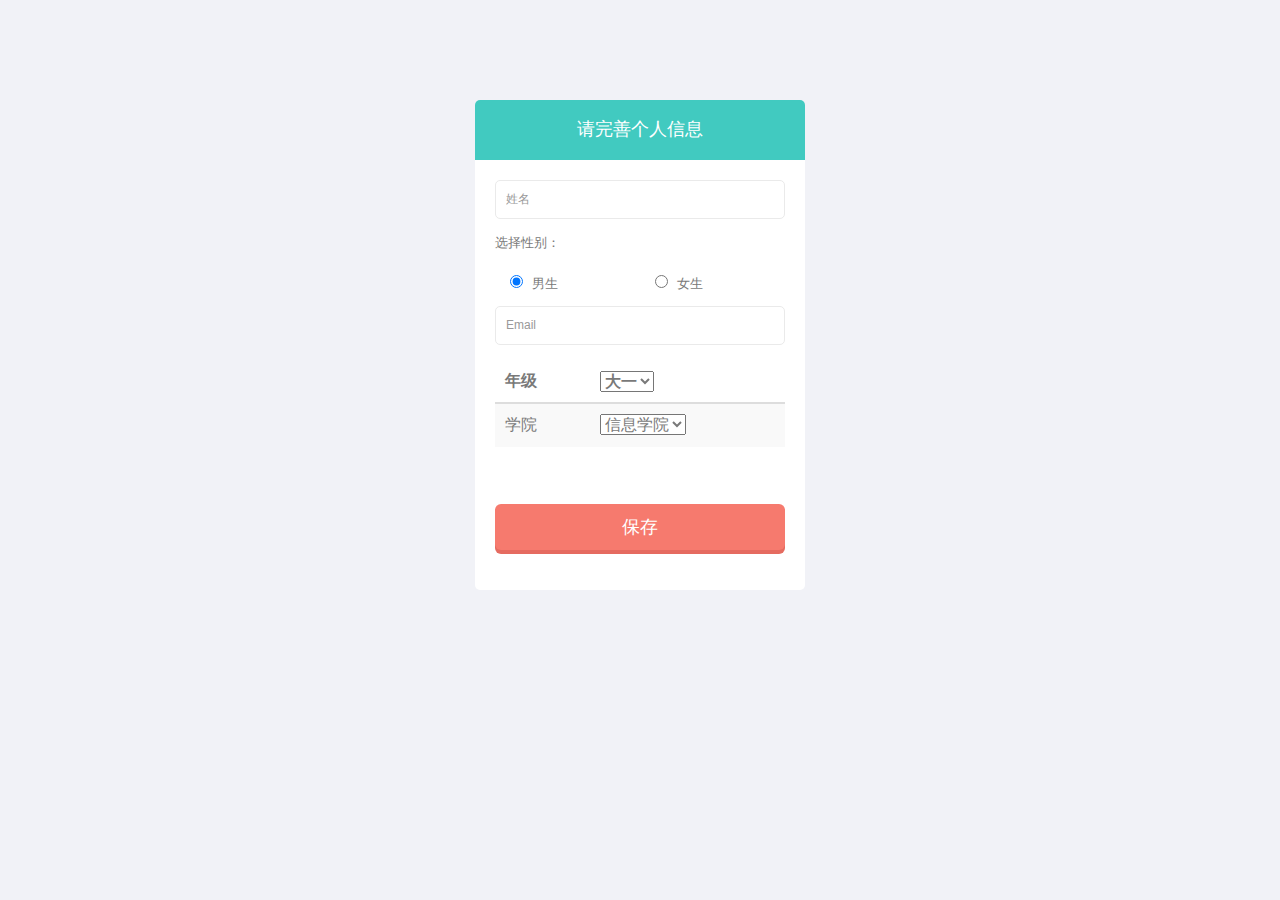
==== shetuan/WebContent/finishself.html @ e2a0cf76 "new" ====
<html>
<!DOCTYPE html>
	<head>

		<meta charset="UTF-8">
		<meta name="viewport" content="width=device-width, initial-scale=1.0">
		<meta name="description" content="">
		<meta name="author" content="Mosaddek">
		<meta name="keyword" content="FlatLab, Dashboard, Bootstrap, Admin, Template, Theme, Responsive, Fluid, Retina">
		<link rel="shortcut icon" href="img/favicon.png">
		<title>请完善个人信息</title>
		<link href="css/bootstrap.min.css" rel="stylesheet">
		<link href="css/bootstrap-reset.css" rel="stylesheet">
		<!--external css-->
		<link href="assets/font-awesome/css/font-awesome.css" rel="stylesheet" />
		<!-- Custom styles for this template -->
		<link href="css/style.css" rel="stylesheet">
		<link href="css/style-responsive.css" rel="stylesheet" />
	</head>

		<body class="login-body">
		<div class="container">
			<form class="form-signin" action="finishself.jsp" onsubmit="return checkSubmit2(this);" name="self_form">
				<h2 class="form-signin-heading">请完善个人信息</h2>
				<div class="login-wrap">
					<input type="text" class="form-control" name="user_name" placeholder="姓名" autofocus>
					<th><tr>   选择性别：<div class="radios"></tr></th>
               	<label class="label_radio col-lg-6 col-sm-6" for="radio-01">
                    <input name="sample-radio" id="radio-01" value="1" type="radio" checked /> 男生
                </label>
				<label class="label_radio col-lg-6 col-sm-6" for="radio-02">
                    <input name="sample-radio" id="radio-02" value="1" type="radio" /> 女生
                </label>
				</div>
            		<input type="text" class="form-control" id="user_email" name="user_email" onblur="checkEmail();" placeholder="Email" autofocus>
            			<table class="table table-striped">
							<thead>
								<tr>
								<th>年级</th>
								<th><select name="nj">
					           		<option value="1">大一</option>
					            	<option value="2">大二</option>
					            	<option value="3">大三</option>
					            	<option value="4">大四</option>
					            	</select>
								</th>
								</tr>
							</thead>
								<tbody>
									<tr>
										<td>学院</td>
										<td><select name="xy">
							           		<option value="xy_xx">信息学院</option>
							            	<option value="xy_f">法学院 </option>
							            	<option value="xy_jj">经济学院</option>
							            	<option value="xy_wl">物流学院</option>
							            	<option value="xy_s">商学院</option>
							            	<option value="xy_wy">外语学院</option>
							            	</select>
										</td>
									</tr>
							</tbody>
						</table>
					<br></br>
				<!--button class="btn btn-lg btn-login btn-block" type="submit">保存-->
				<button class="btn btn-lg btn-login btn-block" type="submit" class ="form-control">保存</button>
			</form>	
			</div>
		<script src="myjs/Verification.js"></script>
	</body>

</html>
---- shetuan/WebContent/css/style.css ----
/*
Template Name: Flat Lab Dashboard build with Bootstrap v3.3.2
Template Version: 3.0
Author: Mosaddek Hossain
Website: http://thevectorlab.net/
*/

/* Import fonts */
body {
    color: #797979;
    background: #f1f2f7;
    font-family: 'Open Sans', sans-serif;
    padding: 0px !important;
    margin: 0px !important;
    font-size:13px;
    text-rendering:optimizeLegibility;
    -webkit-font-smoothing: antialiased;
    -moz-font-smoothing: antialiased;
}

ul li {
    list-style: none;
}

a, a:hover, a:focus {
    text-decoration: none;
    outline: none;
}
::selection {

    background: #FF6C60;
    color: #fff;
}
::-moz-selection {
    background: #FF6C60;
    color: #fff;
}

#container {
    width: 100%;
    height: 100%;
}

/*login page*/

.login-body {
    background-color: #f1f2f7;
}

.form-signin {
    max-width: 330px;
    margin: 100px auto 0;
    background: #fff;
    border-radius: 5px;
    -webkit-border-radius: 5px;
}

.form-signin h2.form-signin-heading {
    margin: 0;
    padding:20px 15px;
    text-align: center;
    background: #41cac0;
    border-radius: 5px 5px 0 0;
    -webkit-border-radius: 5px 5px 0 0;
    color: #fff;
    font-size: 18px;
    text-transform: uppercase;
    font-weight: 300;
    font-family: 'Open Sans', sans-serif;
}

.form-signin .checkbox {
    margin-bottom: 14px;
}
.form-signin .checkbox {
    font-weight: normal;
    color: #b6b6b6;
    font-weight: 300;
    font-family: 'Open Sans', sans-serif;
}
.form-signin .form-control {
    position: relative;
    font-size: 16px;
    height: auto;
    padding: 10px;
    -webkit-box-sizing: border-box;
    -moz-box-sizing: border-box;
    box-sizing: border-box;
}
.form-signin .form-control:focus {
    z-index: 2;
}
.form-signin input[type="text"], .form-signin input[type="password"] {
    margin-bottom: 15px;
    border-radius: 5px;
    -webkit-border-radius: 5px;
    border: 1px solid #eaeaea;
    box-shadow: none;
    font-size: 12px;
}

.form-signin .btn-login {
    background: #f67a6e;
    color: #fff;
    text-transform: uppercase;
    font-weight: 300;
    font-family: 'Open Sans', sans-serif;
    box-shadow: 0 4px #e56b60;
    margin-bottom: 20px;
}

.form-signin p {
    text-align: center;
    color: #b6b6b6;
    font-size: 16px;
    font-weight: 300;
}

.form-signin a {
    color: #41cac0;
}

.form-signin a:hover {
    color: #b6b6b6;
}

.login-wrap {
    padding: 20px;
}

.login-social-link  {
    display: inline-block;
    margin-top: 20px;
    margin-bottom: 15px;
}

.login-social-link a {
    color: #fff;
    padding: 15px 28px;
    border-radius: 4px;
}

.login-social-link a:hover {
    color: #fff;
}

.login-social-link a i {
    font-size: 20px;
    padding-right: 10px;
}

.login-social-link a.facebook {
    background: #5193ea;
    margin-right: 22px;
    box-shadow: 0 4px #2775e2;
    float:left;
}

.login-social-link a.twitter {
    background: #44ccfe;
    box-shadow: 0 4px #2bb4e8;
    float:left;
}


/*sidebar navigation*/

#sidebar {
    width: 210px;
    height: 100%;
    position: fixed;
    background: #2a3542;
    overflow-y: scroll;
}

#sidebar ul li {
    position: relative;
}

#sidebar .sub-menu > .sub li  {
    padding-left: 32px;
}

#sidebar .sub-menu > .sub li:last-child {
    padding-bottom: 10px;
}

/*LEFT NAVIGATION ICON*/
.dcjq-icon {
    height:17px;
    width:17px;
    display:inline-block;
    background: url(../img/nav-expand.png) no-repeat top;
    border-radius:3px;
    -moz-border-radius:3px;
    -webkit-border-radius:3px;
    position:absolute;
    right:10px;
    top:15px;
}
.active .dcjq-icon {
    background: url(../img/nav-expand.png) no-repeat bottom;
    border-radius:3px;
    -moz-border-radius:3px;
    -webkit-border-radius:3px;
}
/*---*/

.nav-collapse.collapse {
    display: inline;
}

ul.sidebar-menu , ul.sidebar-menu li ul.sub{
    margin: -2px 0 0;
    padding: 0;
}

ul.sidebar-menu {
    margin-top: 75px;
}

#sidebar > ul > li > ul.sub {
    display: none;
}

#sidebar > ul > li.active > ul.sub, #sidebar > ul > li > ul.sub > li > a {
    display: block;
}

ul.sidebar-menu li ul.sub li{
    background: #35404D;
    margin-bottom: 0;
    margin-left: 0;
    margin-right: 0;
}

ul.sidebar-menu li ul.sub li:last-child{
    border-radius: 0 0 4px 4px;
    -webkit-border-radius: 0 0 4px 4px;
}

ul.sidebar-menu li ul.sub li a {
    font-size: 12px;
    padding: 6px 0;
    line-height: 35px;
    height: 35px;
    -webkit-transition: all 0.3s ease;
    -moz-transition: all 0.3s ease;
    -o-transition: all 0.3s ease;
    -ms-transition: all 0.3s ease;
    transition: all 0.3s ease;
    color: #aeb2b7;
}

ul.sidebar-menu li ul.sub li a:hover, ul.sidebar-menu li ul.sub li.active a {
    color: #FF6C60;
    -webkit-transition: all 0.3s ease;
    -moz-transition: all 0.3s ease;
    -o-transition: all 0.3s ease;
    -ms-transition: all 0.3s ease;
    transition: all 0.3s ease;
    display: block;
}

ul.sidebar-menu li{
    /*line-height: 20px !important;*/
    margin-bottom: 5px;
    margin-left:10px;
    margin-right:10px;
}

ul.sidebar-menu li.sub-menu{
    line-height: 15px;
}

ul.sidebar-menu li a span{
    display: inline-block;
}

ul.sidebar-menu li a{
    color: #aeb2b7;
    text-decoration: none;
    display: block;
    padding: 15px 0 15px 10px;
    font-size: 12px;
    outline: none;
    -webkit-transition: all 0.3s ease;
    -moz-transition: all 0.3s ease;
    -o-transition: all 0.3s ease;
    -ms-transition: all 0.3s ease;
    transition: all 0.3s ease;
}

ul.sidebar-menu li a.active, ul.sidebar-menu li a:hover, ul.sidebar-menu li a:focus {
    background: #35404d;
    color: #fff;
    display: block;
    border-radius: 4px;
    -webkit-border-radius: 4px;

    -webkit-transition: all 0.3s ease;
    -moz-transition: all 0.3s ease;
    -o-transition: all 0.3s ease;
    -ms-transition: all 0.3s ease;
    transition: all 0.3s ease;
}


ul.sidebar-menu li a i {
    font-size: 15px;
    padding-right: 6px;
}

ul.sidebar-menu li a:hover i, ul.sidebar-menu li a:focus i {
    color: #FF6C60;
}

ul.sidebar-menu li a.active i {
    color: #FF6C60;
}


.mail-info, .mail-info:hover {
    margin: -3px 6px 0 0;
    font-size: 11px;
}

/*main content*/

#main-content {
    margin-left: 210px;
}

.header, .footer {
    min-height: 60px;
    padding: 0 15px;
}

.header {
    position: fixed;
    left: 0;
    right: 0;
    z-index: 1002;
}

.white-bg {
    background: #fff;
    border-bottom: 1px solid #f1f2f7;
}

.wrapper {
    display: inline-block;
    margin-top: 60px;
    padding: 15px;
    width: 100%;
}

a.logo {
    font-size: 21px;
    color: #2e2e2e;
    float: left;
    margin-top: 15px;
    text-transform: uppercase;
}

a.logo:hover, a.logo:focus {
    text-decoration: none;
    outline: none;
}

a.logo span {
    color: #FF6C60;
}


/*notification*/

#top_menu .nav > li, ul.top-menu > li {
    float: left;
}

.notify-row {
    float: left;
    margin-top: 15px;
    margin-left: 92px;
}

.notify-row .notification span.label {
    display: inline-block;
    height: 18px;
    width: 20px;
    padding: 5px;
}

ul.top-menu > li > a {
    color: #666666;
    font-size: 16px;
    border-radius: 4px;
    -webkit-border-radius: 4px;
    border:1px solid #f0f0f8 !important;
    padding: 2px 6px;
    margin-right: 15px;
}

ul.top-menu > li > a:hover, ul.top-menu > li > a:focus {
    border:1px solid #f0f0f8 !important;
    background-color: #fff!important;
    border-color: #f0f0f8 !important;
    text-decoration: none;
    border-radius: 4px;
    -webkit-border-radius: 4px;
    color: #2E2E2E !important;
}

.notify-row .badge {
    position: absolute;
    right: -10px;
    top: -10px;
    z-index: 100;
}

.dropdown-menu.extended {
    max-width: 300px !important;
    min-width: 160px !important;
    top: 42px;
    width: 235px !important;
    padding: 0;
    box-shadow: 0 2px 5px rgba(0, 0, 0, 0.176) !important;
    border: none !important;
    border-radius: 4px;
    -webkit-border-radius: 4px;
}

@media screen and (-webkit-min-device-pixel-ratio:0) {
    /* Safari and Chrome */
    .dropdown-menu.extended  {
        box-shadow: 0 2px 8px rgba(0, 0, 0, 0.176) !important;
    }
    }

.dropdown-menu.extended li p {
    background-color: #F1F2F7;
    color: #666666;
    margin: 0;
    padding: 10px;
    border-radius: 4px 4px 0px 0px;
    -webkit-border-radius: 4px 4px 0px 0px;
}

.dropdown-menu.extended li p.green {
    background-color: #a9d86e;
    color: #fff;
}

.dropdown-menu.extended li p.red {
    background-color: #ff6c60;
    color: #fff;
}

.dropdown-menu.extended li p.yellow {
    background-color: #fcb322;
    color: #fff;
}

.dropdown-menu.extended li a {
    border-bottom: 1px solid #EBEBEB !important;
    font-size: 12px;
    list-style: none;
}

.dropdown-menu.extended li a {
    padding: 15px 10px !important;
    width: 100%;
    display: inline-block;
}

.dropdown-menu.extended li a:hover {
    background-color: #F7F8F9 !important;
    color: #2E2E2E;
}

.dropdown-menu.tasks-bar .task-info .desc {
    font-size: 13px;
    font-weight: normal;
}

.dropdown-menu.tasks-bar .task-info .percent {
    display: inline-block;
    float: right;
    font-size: 13px;
    font-weight: 600;
    padding-left: 10px;
    margin-top: -4px;
}

.dropdown-menu.extended .progress {
    margin-bottom: 0 !important;
    height: 10px;
}

.dropdown-menu.inbox li a .photo img {
    border-radius: 2px 2px 2px 2px;
    float: left;
    height: 40px;
    margin-right: 4px;
    width: 40px;
}

.dropdown-menu.inbox li a .subject {
    display: block;
}

.dropdown-menu.inbox li a .subject .from {
    font-size: 12px;
    font-weight: 600;
}

.dropdown-menu.inbox li a .subject .time {
    font-size: 11px;
    font-style: italic;
    font-weight: bold;
    position: absolute;
    right: 5px;
}

.dropdown-menu.inbox li a .message {
    display: block !important;
    font-size: 11px;
}

.top-nav  {
    margin-top: 7px;
}

.top-nav ul.top-menu > li .dropdown-menu.logout {
    width: 268px !important;

}

.top-nav li.dropdown .dropdown-menu {
    float: right;
    right: 0;
    left: auto;
}

.dropdown-menu.extended.logout > li {
    float: left;
    text-align: center;
    width: 33.3%;
}

.dropdown-menu.extended.logout > li:last-child {
    float: left;
    text-align: center;
    width: 100%;
    background: #a9d96c;
    border-radius: 0 0 3px 3px;
}

.dropdown-menu.extended.logout > li:last-child > a, .dropdown-menu.extended.logout > li:last-child > a:hover {
    color: #fff;
    border-bottom: none !important;
    text-transform: uppercase;
}

.dropdown-menu.extended.logout > li:last-child > a:hover > i{
    color: #fff;
}

.dropdown-menu.extended.logout > li > a {
    color: #a4abbb;
    border-bottom: none !important;
}

.full-width .dropdown-menu.extended.logout > li > a:hover {
    background: none !important;
    color: #50c8ea !important;
}

.dropdown-menu.extended.logout > li > a:hover {
    background: none !important;
}

.dropdown-menu.extended.logout > li > a:hover i {
    color: #50c8ea;
}

.dropdown-menu.extended.logout > li > a i {
    font-size: 17px;
}

.dropdown-menu.extended.logout > li > a > i {
    display: block;
}

.top-nav .username {
    font-size: 13px;
    color: #555555;
}

.top-nav ul.top-menu > li > a {
    border: 1px solid #eeeeee;
    border-radius: 4px;
    -webkit-border-radius: 4px;
    padding: 6px;
    background: none;
    margin-right: 0;
}
.top-nav ul.top-menu > li {
    margin-left: 10px;
}

.top-nav ul.top-menu > li > a:hover, .top-nav ul.top-menu > li > a:focus {
    border:1px solid #F1F2F7;
    background: #F1F2F7;

}

.top-nav .dropdown-menu.extended.logout {
    top: 50px;
}

.top-nav .nav .caret {
    border-bottom-color: #A4AABA;
    border-top-color: #A4AABA;
}
.top-nav ul.top-menu > li > a:hover .caret {
    border-bottom-color: #000;
    border-top-color: #000;
}

.log-arrow-up {
    background: url("../img/arrow-up.png") no-repeat;
    width: 20px;
    height: 11px;
    position: absolute;
    right: 20px;
    top: -10px;
}

/*----*/

.notify-arrow {
    border-style: solid;
    border-width: 0 9px 9px;
    height: 0;
    margin-top: 0;
    opacity: 0;
    position: absolute;
    left: 7px;
    top: -18px;
    transition: all 0.25s ease 0s;
    width: 0;
    z-index: 10;
    margin-top: 10px;
    opacity: 1;
}

.notify-arrow-yellow {
    border-color: transparent transparent #FCB322;
    border-bottom-color: #FCB322 !important;
    border-top-color: #FCB322 !important;
}
.notify-arrow-red {
    border-color: transparent transparent #ff6c60;
    border-bottom-color: #ff6c60 !important;
    border-top-color: #ff6c60 !important;
}
.notify-arrow-green {
    border-color: transparent transparent #a9d86e;
    border-bottom-color: #a9d86e !important;
    border-top-color: #a9d86e !important;
}


/*search*/

.search {
    margin-top: 6px ;
    width: 20px;
    -webkit-transition: all .3s ease;
    -moz-transition: all .3s ease;
    -ms-transition: all .3s ease;
    -o-transition: all .3s ease;
    transition: all .3s ease;
    border: 1px solid #fff;
    box-shadow: none;
    background: url("../img/search-icon.png") no-repeat 10px 8px;
    padding:0 5px 0 35px;
    color: #000;
}


.search:focus {
    margin-top: 5px ;
    width: 180px;
    border: 1px solid #eaeaea;
    box-shadow: none;
    -webkit-transition: all .3s ease;
    -moz-transition: all .3s ease;
    -ms-transition: all .3s ease;
    -o-transition: all .3s ease;
    transition: all .3s ease;
    color: #c8c8c8;
    font-weight: 300;
}

/*--sidebar toggle---*/

.sidebar-toggle-box {
    float: left;
    padding-right: 15px;
    margin-top: 20px;
}

.sidebar-toggle-box .fa-bars {
    cursor: pointer;
    display: inline-block;
    font-size: 20px;
}


.sidebar-closed > #sidebar > ul {
    display: none;
}

.sidebar-closed #main-content {
    margin-left: 0px;
}

.sidebar-closed #sidebar {
    margin-left: -210px;
}

/*state overview*/

.state-overview .symbol, .state-overview .value {
    display: inline-block;
    text-align: center;
}

.state-overview .value  {
    float: right;

}

.state-overview .value h1, .state-overview .value p  {
    margin: 0;
    padding: 0;
    color: #c6cad6;
}

.state-overview .value h1 {
    font-weight: 300;
}

.state-overview .symbol i {
    color: #fff;
    font-size: 50px;
}

.state-overview .symbol {
    width: 40%;
    padding: 25px 15px;
    -webkit-border-radius: 4px 0px 0px 4px;
    border-radius: 4px 0px 0px 4px;
}

.state-overview .value {
    width: 58%;
    padding-top: 21px;
}

.state-overview .terques {
    background: #6ccac9;
}

.state-overview .red {
    background: #ff6c60;
}

.state-overview .yellow {
    background: #f8d347;
}

.state-overview .blue {
    background: #57c8f2;
}

/*main chart*/

.border-head h3 {
    border-bottom: 1px solid #c9cdd7;
    margin-top: 0;
    margin-bottom: 20px;
    padding-bottom: 5px;
    font-weight: normal;
    font-size: 18px;
    display: inline-block;
    width: 100%;
    font-weight: 300;
}

.custom-bar-chart {
    height: 290px;
    margin-top: 20px;
    margin-left: 10px;
    position: relative;
    border-bottom: 1px solid #c9cdd7;
}

.custom-bar-chart .bar {
    height: 100%;
    position: relative;
    width: 4.3%;
    margin: 0px 2%;
    float: left;
    text-align: center;
    -webkit-border-radius: 5px 5px 0 0;
    -moz-border-radius: 5px 5px 0 0x;
    border-radius: 5px 5px 0 0;
    z-index: 10;
}

.custom-bar-chart .bar .title {
    position: absolute;
    bottom: -30px;
    width: 100%;
    text-align: center;
    font-size: 12px;
}

.custom-bar-chart .bar .value {
    position: absolute;
    bottom: 0;
    background: #bfc2cd;
    color: #bfc2cd;
    width: 100%;
    -webkit-border-radius: 5px 5px 0 0;
    -moz-border-radius: 5px 5px 0 0;
    border-radius: 5px 5px 0 0;
    -webkit-transition: all .3s ease;
    -moz-transition: all .3s ease;
    -ms-transition: all .3s ease;
    -o-transition: all .3s ease;
    transition: all .3s ease;
}



.custom-bar-chart .bar .value:hover {
    background: #e8403f;
    color: #fff;
}

.y-axis {
    color: #555555;
    position: absolute;
    text-align: right;
    width: 100%;
}

.y-axis li {
    border-top: 1px dashed #dbdce0;
    display: block;
    height: 58px;
    width: 100%;
}

.y-axis li:last-child {
    border-top: none;
}

.y-axis li span {
    display: block;
    margin: -10px 0 0 -25px;
    padding: 0 10px;
    width: 40px;
}

.y-axis {
    color: #555555;
    text-align: right;
}




/*spark line*/
.chart {
    display: inline-block;
    text-align: center;
    width: 100%;
}
.chart .heading {
    text-align: left;
}
.chart .heading span {
    display: block;
}
.panel.green-chart .chart-tittle {
    font-size: 16px;
    padding: 15px;
    display: inline-block;
    font-weight:normal;
    background: #99c262;
    width: 100%;
    -webkit-border-radius: 0px 0px 4px 4px;
    border-radius: 0px 0px 4px 4px;
}

#barchart {
    margin-bottom: -15px;
    display: inline-block;
}

.chart-tittle .title {

}

.panel.green-chart .chart-tittle .value {
    float: right;
    color: #c0f080;
}

.panel.green-chart {
    background: #a9d96c;
    color: #fff;
}

.panel.terques-chart {
    background: #41cac0;
    color: #fff;
}

.panel.terques-chart .chart-tittle .value {
    float: right;
    color: #fff;
}

.panel.terques-chart .chart-tittle .value a {
    color: #fff;
    font-size: 12px;
}

.panel.terques-chart .chart-tittle .value a:hover, .panel.terques-chart .chart-tittle .value a.active {
    color: #55f2e7;
    font-size: 12px;
}

.panel.terques-chart .chart-tittle {
    font-size: 16px;
    padding: 15px;
    display: inline-block;
    font-weight:normal;
    background: #39b7ac;
    width: 100%;
    -webkit-border-radius: 0px 0px 4px 4px;
    border-radius: 0px 0px 4px 4px;
}

.inline-block {
    display: inline-block;
}

/**/

.panel-body.chart-texture {
    background: url("../img/chart-texture.jpg");
    -webkit-border-radius: 4px 4px 0px 0px;
    border-radius: 4px 4px 0px 0px;
}


/*personal task*/

.task-thumb {
    width: 90px;
    float: left;
    margin-bottom: 5px;
}

.task-thumb img {
    border-radius: 4px;
    -webkit-border-radius: 4px;
}

.task-thumb-details {
    display: inline-block;
    margin: 25px 0 0 10px;
}

.task-progress {
    float: left;
}

.task-thumb-details h1, .task-thumb-details h1 a, .task-progress h1, .task-progress h1 a {
    color: #39b5aa;
    font-size: 18px;
    margin: 0;
    padding: 0;
    font-weight: 400;
}

.task-thumb-details p, .task-progress p {
    padding-top: 5px;
    color: #a4aaba;
}


.personal-task tbody tr td{
    padding: 11px 15px;
    border-color: #eeeff1;
}

.personal-task tbody tr td i {
    font-size: 20px;
    color: #c7cbd4;
}

.personal-task.table-hover > tbody > tr:hover > td,
.table-hover > tbody > tr:hover > th {
    background-color: #f7f8fc;
}

.personal-task.table-hover > tbody > tr:hover > td i{
    color: #39b5aa;
}

.personal-task > tbody > tr > td:last-child {
    text-align: right;
}

.task-option {
    float: right;
}

.task-option select{
    height: 35px;
    border: 1px solid #eaeaea;
    border-radius: 4px;
    -webkit-border-radius: 4px;
    padding: 8px;
    color: #a4abbb;
}

.progress-panel {
    padding-bottom: 5px;
}

/*badge*/

.badge.bg-primary {
    background: #8075c4;
}

.badge.bg-success {
    background: #a9d86e;
}

.badge.bg-warning {
    background: #FCB322;
}

.badge.bg-important {
    background: #ff6c60;
}

.badge.bg-info {
    background: #41cac0;
}

.badge.bg-inverse {
    background: #2A3542;
}


/*timeline*/

.timeline {
    border-collapse: collapse;
    border-spacing: 0;
    display: table;
    position: relative;
    table-layout: fixed;
    width: 100%;
}

.timeline:before {
    background-color: #C7CBD6;
    bottom: 0px;
    content: "";
    left: 50%;
    position: absolute;
    top: 0;
    width: 2px;
    z-index: 0;
}

h3.timeline-title {
    margin: 0;
    color: #C8CCD7;
    font-size: 20px;
    font-weight: 400;
    margin: 0 0 5px;
    text-transform: uppercase;
}

.t-info {
    color: #C8CCD7;
}

.timeline-item:before, .timeline-item.alt:after {
    content: "";
    display: block;
    width: 50%;
}

.timeline-item {
    display: table-row;
}

.timeline-desk {
    display: table-cell;
    vertical-align: top;
    width: 50%;
}

.timeline-desk h1 {
    font-size: 16px;
    font-weight: 300;
    margin: 0 0 5px;
}

.timeline-desk .panel {
    display: block;
    margin-left: 25px;
    position: relative;
    text-align: left;
    background: #F4F4F4;
}

.timeline-item .timeline-desk .arrow {
    border-bottom: 8px solid transparent;
    border-top: 8px solid transparent;
    display: block;
    height: 0;
    left: -7px;
    position: absolute;
    top: 13px;
    width: 0;
}
.timeline-item .timeline-desk .arrow {
    border-right: 8px solid #F4F4F4 !important;
}

.timeline-item.alt .timeline-desk .arrow-alt {
    border-bottom: 8px solid transparent;
    border-top: 8px solid transparent;
    display: block;
    height: 0;
    right: -7px;
    position: absolute;
    top: 13px;
    width: 0;
    left: auto;
}

.timeline-item.alt .timeline-desk .arrow-alt {
    border-left: 8px solid #F4F4F4 !important;
}

.timeline .timeline-icon {
    left: -30px;
    position: absolute;
    top: 15px;
}

.timeline .timeline-icon {
    background: #C7CBD6;
    box-shadow: 0 0 0 3px #C7CBD6;
}

.timeline-desk span a {
    text-transform: uppercase;
}

.timeline-desk h1.red, .timeline-desk span a.red {
    color: #EF6F66;
}

.timeline-desk h1.green, .timeline-desk span a.green  {
    color: #39B6AE;
}
.timeline-desk h1.blue, .timeline-desk span a.blue {
    color: #56C9F5;
}
.timeline-desk h1.purple, .timeline-desk span a.purple {
    color: #8074C6;
}
.timeline-desk h1.light-green, .timeline-desk span a.light-green {
    color: #A8D76F;
}

.timeline .timeline-icon.red {
    background: #EF6F66;
    box-shadow: 0 0 0 3px #EF6F66;
}

.timeline .timeline-icon.green {
    background: #39B6AE;
    box-shadow: 0 0 0 3px #39B6AE;
}

.timeline .timeline-icon.blue {
    background: #56C9F5;
    box-shadow: 0 0 0 3px #56C9F5;
}

.timeline .timeline-icon.purple {
    background: #8074C6;
    box-shadow: 0 0 0 3px #8074C6;
}

.timeline .timeline-icon.light-green {
    background: #A8D76F;
    box-shadow: 0 0 0 3px #A8D76F;
}

.timeline .timeline-icon {
    border: 3px solid #FFFFFF;
    border-radius: 50%;
    -webkit-border-radius: 50%;
    display: block;
    height: 12px;
    width: 12px;
}

.timeline-item.alt .timeline-icon {
    left: auto;
    right: -32px;
}

.timeline .time-icon:before {
    font-size: 16px;
    margin-top: 5px;
}
.timeline .timeline-date {
    left: -200px;
    position: absolute;
    text-align: right;
    top: 12px;
    width: 150px;
}

.timeline-desk h5 span {
    color: #999999;
    display: block;
    font-size: 12px;
    margin-bottom: 4px;
}


.timeline-item.alt:before {
    display: none;
}
.timeline-item:before, .timeline-item.alt:after {
    content: "";
    display: block;
    width: 50%;
}

.timeline-desk p {
    font-size: 12px;
    margin-bottom: 0;
}

.timeline-desk a {
    color: #EF6F66;
}

.timeline-desk .panel {
    margin-bottom: 5px;
}

.timeline-desk .album {
    margin-top: 20px;
}

.timeline-desk .album a {
    margin-right: 5px;
    float: left;
}

.timeline-desk .notification {
    background: none repeat scroll 0 0 #FFFFFF;
    margin-top: 20px;
    padding: 8px;
}


.timeline-item.alt .panel {
    margin-left: 0;
    margin-right: 25px;
}

.timeline-item.alt .timeline-date {
    left: auto;
    right: -200px;
    text-align: left;
}

.mbot30 {
    margin-bottom: 30px;
}

/*---revenue----*/

.revenue-head {
    background: #ff6c60;
    -webkit-border-radius: 4px 4px 0px 0px;
    border-radius: 4px 4px 0px 0px;
    color: #fff;
    line-height: 50px;
}

.revenue-head span {
    background: #e56155;
    padding: 16px;
    -webkit-border-radius: 4px 0px 0px 0px;
    border-radius: 4px 0px 0px 0px;
}

.revenue-head span i {
    font-size: 18px;
}

.revenue-head h3 {
    display: inline;
    padding: 0 10px;
    font-size: 16px;
    font-weight: 300;
}

.revenue-head span.rev-combo {
    background: #e56155;
    padding: 16px;
    line-height: normal;
    -webkit-border-radius: 0px 4px 0px 0px;
    border-radius: 0px 4px 0px 0px;
}

/*easy pie chart*/

.easy-pie-chart {
    display: inline-block;
    padding: 30px 0;
}

.chart-info, .chart-info .increase, .chart-info .decrease {
    display: inline-block;
}

.chart-info {
    width: 100%;
    margin-bottom:5px;
}

.chart-position {
    margin-top: 70px;
}

.chart-info span {
    margin: 0 3px;
}

.chart-info .increase {
    background: #ff6c60;
    width: 10px;
    height: 10px;
}

.chart-info .decrease {
    background: #f2f2f2;
    width: 10px;
    height: 10px;
}

.panel-footer.revenue-foot {
    background-color: #e6e7ec;
    -webkit-border-radius: 0px 0px 4px 4px;
    border-radius: 0px 0px 4px 4px;
    border: none;
    padding: 0;
    width: 100%;
    display: inline-block;
}

@media screen and (-webkit-min-device-pixel-ratio:0) {
    /* Safari and Chrome */
    .panel-footer.revenue-foot {
        margin-bottom: -4px;
    }
    }


.panel-footer.revenue-foot ul  {
    margin: 0;
    padding: 0;
    width: 100%;
    display: inline-flex;
}

.panel-footer.revenue-foot ul li {
    float: left;
    width: 33.33%;
}

.panel-footer.revenue-foot ul li.first a:hover, .panel-footer.revenue-foot ul li.first a {
    /*-webkit-border-radius: 0px 0px 0px 4px;*/
    border-radius: 0px 0px 0px 4px;
}

.panel-footer.revenue-foot ul li.last a:hover, .panel-footer.revenue-foot ul li.last a {
    -webkit-border-radius: 0px 0px 4px 0px;
    border-radius: 0px 0px 4px 0px;
    border-right: none;

}

.panel-footer.revenue-foot ul li a{
    display: inline-block;
    width: 100%;
    padding: 14px 15px;
    text-align: center;
    border-right: 1px solid #d5d8df;
    color: #797979;
}

.panel-footer.revenue-foot ul li a:hover, .panel-footer.revenue-foot ul li.active a {
    background: #fff;
    position: relative;
}

.panel-footer.revenue-foot ul li a i {
    color: #c6cad5;
    display: block;
    font-size: 16px;
}
.panel-footer.revenue-foot ul li a:hover i, .panel-footer.revenue-foot ul li.active a i {
    color: #ff6c60;
    display: block;
    font-size: 16px;
}

/*flatlab carousel model*/

.flat-carousal {
    background: #58c9f3;
    -webkit-border-radius: 4px 4px 0px 0px;
    border-radius: 4px 4px 0px 0px;
    padding: 10px;
    color: #fff;
    position: relative;
}

.flat-carousal h1 {
    text-align: center;
    font-size: 16px;
    margin: 30px 20px;
    line-height: 20px;
    font-weight: 300;
    font-style: italic;
}

a.view-all {
    color: #fff;
    background: rgba(0,0,0,0.1);
    padding: 8px 15px;
    text-align: center;
    border-radius: 25px;
    -webkit-border-radius: 25px;
    margin-bottom: 18px;
    display: inline-block;
    text-transform: uppercase;
    font-size: 12px;
}

ul.ft-link {
    margin: 0;
    padding: 0;
}

ul.ft-link li {
    border-right: 1px solid #E6E7EC;
    display: inline-block;
    line-height: 30px;
    margin: 8px 0;
    text-align: center;
    width: 24%;
}

ul.ft-link li a {
    color: #74829c;
    text-transform: uppercase;
    font-size: 12px;
}

ul.ft-link li a:hover, ul.ft-link li.active a {
    color: #58c9f3;
}

ul.ft-link li:last-child {
    border-right: none;
}

ul.ft-link li a i {
    display: block;
}


#owl-demo .item img{
    display: block;
    width: 100%;
    height: auto;
}

.owl-buttons {
    position: absolute;
    top: 70px;
    width: 100%;

}

.owl-prev, .owl-next {
    position: absolute;
}

.owl-next {
    right: 0;
}

.owl-buttons .owl-prev {
    text-indent: -9999px;
    background: url("../img/left-arrow.png") no-repeat;
    width: 6px;
    height: 10px;
    display: inline-block;
}

.owl-buttons .owl-next {
    text-indent: -9999px;
    background: url("../img/right-arrow.png") no-repeat;
    width: 6px;
    height: 10px;
    display: inline-block;
}

/*product post*/

.post-wrap aside {
    display: table-cell;
    float: none;
    height: 100%;
    padding: 0;
    vertical-align: top;
}

.pro-box {
    border-collapse: collapse;
    border-spacing: 0;
    display: table;
    table-layout: fixed;
    width: 100%;
}
.post-info {
    position: relative;
}

.arrow-pro.right:after {
    border-left-color: #FFFFFF;
    border-right-width: 0;
    top: 85px;
    content: " ";
}

.arrow-pro.left:after {
    border-right-color: #FFFFFF;
    border-left-width: 0;
    top: 80px;
    content: " ";
}

.arrow-pro.left {
    left: -8px;
}

.arrow-pro:after {
    border-width: 7px;
    content: "";
}

.arrow-pro, .arrow-pro:after {
    border-color: rgba(0, 0, 0, 0);
    border-style: solid;
    display: block;
    height: 0;
    position: absolute;
    width: 0;
    right: -5px;

}

.post-highlight.yellow {
    background: #f8d347;
    border-radius: 0px 4px 4px 0px;
    -webkit-border-radius: 0px 4px 4px 0px;
}

.post-highlight.terques {
    background: #41cac0;
    border-radius: 4px 0px 0px 04px;
    -webkit-border-radius: 4px 0px 0px 04px;
}

.post-info h1 {
    margin: 0;
    font-size: 18px;
    color: #a19899;
    font-weight: 300;
}

.post-highlight.terques h2 {
    font-size: 16px;
    color: #fff;
    font-style: italic;
    padding: 0 20px;
    line-height: 22px;
    margin: 0;
    font-weight: 300;
}

.post-highlight.terques h2 span, .post-highlight.terques h2 a {
    color: #92faf3;
}

.post-info h1 strong {
    text-transform: uppercase;
    color: #937b7b;
}

.post-info .desk {
    display: inline-block;
}

.post-info .desk  h3{
    font-size: 16px;
}

.post-info .desk.yellow h3 {
    color:#f8d347 ;
}

.post-btn {

}

.post-btn a {
    float: left;
    margin-right: 8px;
    font-size: 18px;
    color: #9a9a9a;
}

.post-btn a:hover {
    color: #727272;
}

.pro-thumb {
    text-align: center;
    display: inline-block;
    border-radius: 50%;
    -webkit-border-radius: 50%;
    border: 10px solid rgba(255,255,255,0.4);
}

.pro-thumb img{
    text-align: center;
    width: 112px;
    height: 112px;
    border-radius: 50%;
    -webkit-border-radius: 50%;

}

.v-align {
    vertical-align: middle !important;
}

.twite h1 {
    margin: 50px 0;
}


.social-footer {
    display: inline;
    text-align: center;
}

.social-footer ul {
    text-align: center;
    margin: 0;
    padding: 0;
}

.social-footer ul li {
    display: inline-block;
    margin: 0 20px;
}

.social-footer ul li a {
    font-size: 25px;
    color: #ceced0;
}

.social-footer ul li a:hover i.fa-facebook, .social-footer ul li.active a i.fa-facebook {
    color: #486eac;
}

.social-footer ul li a:hover i.fa-twitter, .social-footer ul li.active a i.fa-twitter {
    color: #58c9f3;
}

.social-footer ul li a:hover i.fa-google-plus, .social-footer ul li.active a i.fa-google-plus {
    color: #4a4a4a;
}

.social-footer ul li a:hover i.fa-pinterest, .social-footer ul li.active a i.fa-pinterest {
    color: #d1282d;
}

/*pie chart */

.pie-foot {
    background: #6b6b6b;
    padding: 18px 15px;
    color: #fff;
    border-radius: 0 0 4px 4px;
    -webkit-border-radius: 0 0 4px 4px;
    text-align: center;
    font-size: 16px;
    font-weight: 300;
}

/*follower*/

.follower {
    background: #01a89e;
    color: #fff;
    text-align: center;
    border-radius: 4px 4px 0 0;
    -webkit-border-radius: 4px 4px 0 0;
}

.follower-foot {
    padding: 8px 5px 5px 5px;
    color: #757575;
    border-radius: 0 0 4px 4px;
    -webkit-border-radius: 0 0 4px 4px;
    font-weight: 300;
}

.follower-foot ul {
    padding: 0;
    margin: 0;
}
.follower-foot ul li{
    display: inline-block;
    text-align: center;
    width: 48%;
    line-height: normal;
}

.follower-foot ul li h5{
    margin: 5px 0 0 0;
}

.follower h4 {
    margin: 0 0 10px 0;
    font-size: 15px;
    font-weight: 300;
}

.follow-ava {
    border-radius: 50%;
    -webkit-border-radius: 50%;
    border: 5px solid #18b2a6;
    display: inline-block;
}

.follower img {
    border-radius: 50%;
    -webkit-border-radius: 50%;
    width: 62px;
    height: 62px;
    /*display: inline-block;*/
}

/*weather*/

.weather-bg {
    background: #8175c7;
    border-radius: 4px 4px 0 0;
    -webkit-border-radius: 4px 4px 0 0;
    color: #fff;
    text-align: center;
    font-size: 16px;
    font-weight: 300;
}

.weather-bg i {
    font-size: 60px;
    display: block;
}

.weather-bg .degree {
    font-size: 60px;
}

.weather-category {
    padding: 15px 0;
    color: #74829C;
}

.weather-category ul {
    padding:0;
    margin: 0;
    display: inline-block;
    width: 100%;
}

.weather-category ul li {
    display: inline-block;
    width: 32%;
    text-align: center;
    border-right:1px solid #e6e6e6 ;
    display: inline-block;
}

.weather-category ul li h5 {
    margin: 0 0 5px 0;
    text-transform: uppercase;
    font-weight: 300;
}

.weather-category ul li a {

}

.weather-category ul li:last-child  {
    border-right:none ;
}

/*fontawesome*/

.fontawesome-icon-list h2 {
    margin-top: 0;
    font-size: 20px;
    font-weight: 300;
}

.fontawesome-icon-list .col-sm-4, .fontawesome-icon-list .col-md-3, .fontawesome-icon-list .col-xs-6 {
    margin-bottom: 10px;
}

.fontawesome-icon-list .page-header {
    border-bottom: 1px solid #C9CDD7;
}

.fontawesome-icon-list a {
    color: #797979;
}

.fontawesome-icon-list a:hover{
    color: #35404D;
}

.fontawesome-icon-list i {
    font-size: 16px;
    padding-right: 10px;
}

#web-application, #text-editor, #directional, #video-player, #brand, #medical, #currency {
    margin-top: 10px;
}

/*mail inbox*/

.mail-box {
    border-collapse: collapse;
    border-spacing: 0;
    display: table;
    table-layout: fixed;
    width: 100%;
}

.mail-box aside {
    display: table-cell;
    float: none;
    height: 100%;
    padding: 0;
    vertical-align: top;
}

.mail-box .sm-side {
    width: 25%;
    background: #e5e8ef;
    border-radius: 4px 0 0 4px;
    -webkit-border-radius: 4px 0 0 4px;
}
.mail-box .lg-side {
    width: 75%;
    background: #fff;
    border-radius: 0px 4px 4px 0;
    -webkit-border-radius: 0px 4px 4px 0;
}

.mail-box .sm-side .user-head {
    background: #00a8b3;
    border-radius: 4px 0px 0px 0;
    -webkit-border-radius: 4px 0px 0px 0;
    padding: 10px;
    color: #fff;
    min-height: 80px;
}

.user-head .inbox-avatar {
    width: 65px;
    float: left;
}

.user-head .inbox-avatar img {
    border-radius: 4px;
    -webkit-border-radius: 4px;
}
.user-head .user-name {
    display: inline-block;
    margin:0 0 0 10px;
}

.user-head .user-name h5 {
    font-size: 14px;
    margin-top: 15px;
    margin-bottom: 0;
    font-weight: 300;
}
.user-head .user-name h5 a {
    color: #fff;
}

.user-head .user-name span a {
    font-size: 12px;
    color: #87e2e7;
}

a.mail-dropdown {
    background: #80d3d9;
    padding:3px 5px;
    font-size: 10px;
    color: #01a7b3;
    border-radius: 2px;
    margin-top: 20px;
}

.inbox-body {
    padding: 20px;
}

.btn-compose {
    background: #ff6c60;
    padding: 12px 0;
    text-align: center;
    width: 100%;
    color: #fff;
}
.btn-compose:hover {
    background: #f5675c;
    color: #fff;
}

ul.inbox-nav  {
    display: inline-block;
    width: 100%;
    margin: 0;
    padding: 0;
}

.inbox-divider {
    border-bottom: 1px solid #d5d8df;
}

ul.inbox-nav li {
    display: inline-block;
    line-height: 45px;
    width: 100%;
}

ul.inbox-nav li a  {
    color: #6a6a6a;
    line-height: 45px;
    width: 100%;
    display: inline-block;
    padding: 0 20px;
}

ul.inbox-nav li a:hover, ul.inbox-nav li.active a, ul.inbox-nav li a:focus  {
    color: #6a6a6a;
    background: #d5d7de;
}

ul.inbox-nav li a i {
    padding-right: 10px;
    font-size: 16px;
    color: #6a6a6a;
}

ul.inbox-nav li a span.label {
    margin-top: 13px;
}

ul.labels-info li h4 {
    padding-left:15px;
    padding-right:15px;
    padding-top: 5px;
    color: #5c5c5e;
    font-size: 13px;
    text-transform: uppercase;
}

ul.labels-info li  {
    margin: 0;
}

ul.labels-info li a {
    color: #6a6a6a;
    border-radius: 0;
}

ul.labels-info li a:hover, ul.labels-info li a:focus {
    color: #6a6a6a;
    background: #d5d7de;
}

ul.labels-info li a i {
    padding-right: 10px;
}

.nav.nav-pills.nav-stacked.labels-info p {
    margin-bottom: 0;
    padding: 0 22px;
    color: #9d9f9e;
    font-size: 11px;
}

.inbox-head {
    padding:20px;
    background: #41cac0;
    color: #fff;
    border-radius: 0 4px 0 0;
    -webkit-border-radius: 0 4px 0 0;
    min-height: 80px;
}

.inbox-head  h3 {
    margin: 0;
    display: inline-block;
    padding-top: 6px;
    font-weight: 300;
}

.inbox-head  .sr-input {
    height: 40px;
    border: none;
    box-shadow: none;
    padding: 0 10px;
    float: left;
    border-radius: 4px 0 0 4px;
    color: #8a8a8a;
}
.inbox-head  .sr-btn {
    height: 40px;
    border: none;
    background: #00a6b2;
    color: #fff;
    padding: 0 20px;
    border-radius: 0 4px 4px 0;
    -webkit-border-radius: 0 4px 4px 0;
}

.table-inbox {
    border: 1px solid #d3d3d3;
    margin-bottom: 0;
}

.table-inbox tr td{
    padding: 12px !important;
}

.table-inbox tr td:hover{
    cursor: pointer;
}

.table-inbox tr td .fa-star.inbox-started ,.table-inbox tr td .fa-star:hover{
    color: #f78a09;
}

.table-inbox tr td .fa-star{
    color: #d5d5d5;
}

.table-inbox tr.unread td {
    font-weight: 600;
    background: #f7f7f7;
}

ul.inbox-pagination  {
    float: right;
}

ul.inbox-pagination li {
    float: left;
}

.mail-option {
    display: inline-block;
    margin-bottom: 10px;
    width: 100%;
}

.mail-option .chk-all, .mail-option .btn-group {
    margin-right: 5px;
}

.mail-option .chk-all, .mail-option .btn-group a.btn {
    border: 1px solid #e7e7e7;
    padding: 5px 10px;
    display: inline-block;
    background: #fcfcfc;
    color: #afafaf;
    border-radius: 3px !important;
    -webkit-border-radius: 3px !important;
}
.inbox-pagination a.np-btn  {
    border: 1px solid #e7e7e7;
    padding: 5px 15px;
    display: inline-block;
    background: #fcfcfc;
    color: #afafaf;
    border-radius: 3px !important;
    -webkit-border-radius: 3px !important;
}

.mail-option .chk-all input[type=checkbox] {
    margin-top: 0;
}

.mail-option .btn-group a.all {
    padding: 0;
    border: none;
}

.inbox-pagination a.np-btn {
    margin-left: 5px;
}

.inbox-pagination li span {
    display: inline-block;
    margin-top: 7px;
    margin-right: 5px;
}

.fileinput-button {
    border: 1px solid #e6e6e6;
    background: #eeeeee;
}

.inbox-body .modal .modal-body input, .inbox-body .modal .modal-body textarea{
    border: 1px solid #e6e6e6;
    box-shadow: none;
}

.btn-send, .btn-send:hover {
    background: #00A8B3;
    color: #fff;
}

.btn-send:hover {
    background: #009da7;
}

.modal-header h4.modal-title {
    font-weight: 300;
    font-family: 'Open Sans', sans-serif;
}

.modal-body label {
    font-weight: 400;
    font-family: 'Open Sans', sans-serif;
}

.heading-inbox h4{
    font-size: 18px;
    color: #444;
    border-bottom: 1px solid #ddd;
    padding-bottom: 10px;
    margin-top: 20px;
}

.sender-info {
    margin-bottom: 20px;
}

.sender-info img {
    width: 30px;
    height: 30px;
}

.sender-dropdown {
    background: #eaeaea;
    padding:0 3px;
    color: #777;
    font-size: 10px;
}

.view-mail a {
    color: #FF6C60;
}

.attachment-mail {
    margin-top: 30px;
}
.attachment-mail ul {
    width: 100%;
    display: inline-block;
    margin-bottom: 30px;
}

.attachment-mail ul li {
    float: left;
    width: 150px;
    margin-right: 10px;
    margin-bottom: 10px;
}

.attachment-mail ul li img {
    width: 100%;
}

.attachment-mail ul li span {
    float: right;
}
.attachment-mail .file-name {
    float: left;
}

.attachment-mail .links {
    width: 100%;
    display: inline-block;
}

/*404 page*/

.body-404 {
    background: #18d4cb;
    color: #fff;
}

.error-wrapper {
    text-align: center;
    margin-top: 10%;
}

.error-wrapper .icon-404{
    background: url("../img/404_icon.png") no-repeat;
    width: 289px;
    height: 274px;
    display: inline-block;
    margin-left: 30px;
}


.error-wrapper h1 {
    font-size: 90px;
    font-weight: 300;
    margin: -50px 0 0 0;
}

.error-wrapper h2 {
    font-size: 20px;
    font-weight: 300;
    margin: 0 0 30px 0;
}

.error-wrapper p, .error-wrapper p a {
    font-size: 18px;
    font-weight: 300;
}

.error-wrapper p.page-404  {
    color: #7dfff7;
}

.error-wrapper p.page-404 a, .error-wrapper p.page-500 a,  .error-wrapper p.page-404 a:hover, .error-wrapper p.page-500 a:hover {
    color: #fff;
}


/*500 page*/

.body-500 {
    background: #8075c6;
    color: #fff;
}

.error-wrapper p.page-500 {
    color: #afa5f1;
}

.error-wrapper .icon-500{
    background: url("../img/500_icon.png") no-repeat;
    width: 289px;
    height: 274px;
    display: inline-block;
    margin-left: 55px;
}

/*profile*/

.profile-nav .user-heading {
    background: #ff766c;
    color: #fff;
    border-radius: 4px 4px 0 0;
    -webkit-border-radius: 4px 4px 0 0;
    padding: 30px;
    text-align: center;
}

.profile-nav .user-heading.round a  {
    border-radius: 50%;
    -webkit-border-radius: 50%;
    border: 10px solid rgba(255,255,255,0.3);
    display: inline-block;
}

.profile-nav .user-heading a img {
    width: 112px;
    height: 112px;
    border-radius: 50%;
    -webkit-border-radius: 50%;
}

.profile-nav .user-heading h1 {
    font-size: 22px;
    font-weight: 300;
    margin-bottom: 5px;
}

.profile-nav .user-heading p {
    font-size: 12px;
}

.profile-nav ul {
    margin-top: 1px;
}

.profile-nav ul > li {
    border-bottom: 1px solid #ebeae6;
    margin-top: 0;
    line-height: 30px;
}

.profile-nav ul > li:last-child {
    border-bottom: none;
}

.profile-nav ul > li > a {
    border-radius: 0;
    -webkit-border-radius: 0;
    color: #89817f;
    border-left: 5px solid #fff;
}

.profile-nav ul > li > a:hover, .profile-nav ul > li > a:focus, .profile-nav ul li.active  a {
    background: #f8f7f5 !important;
    border-left: 5px solid #ff766c;
    color: #89817f !important;
}

.profile-nav ul > li:last-child > a:last-child {
    border-radius: 0 0 4px 4px;
    -webkit-border-radius: 0 0 4px 4px;
}

.profile-nav ul > li > a > i{
    font-size: 16px;
    padding-right: 10px;
    color: #bcb3aa;
}

.r-activity {
    margin: 6px 0 0;
    font-size: 12px;
}


.p-text-area, .p-text-area:focus {
    border: none;
    font-weight: 300;
    box-shadow: none;
    color: #c3c3c3;
    font-size: 16px;
}

.profile-info .panel-footer {
    background-color:#f8f7f5 ;
    border-top: 1px solid #e7ebee;
}

.profile-info .panel-footer ul li a {
    color: #7a7a7a;
}

.bio-graph-heading {
    background: #41cac0;
    color: #fff;
    text-align: center;
    font-style: italic;
    padding: 40px 110px;
    border-radius: 4px 4px 0 0;
    -webkit-border-radius: 4px 4px 0 0;
    font-size: 16px;
    font-weight: 300;
}

.bio-graph-info {
    color: #89817e;
}

.bio-graph-info h1 {
    font-size: 22px;
    font-weight: 300;
    margin: 0 0 20px;
}

.bio-row {
    width: 50%;
    float: left;
    margin-bottom: 10px;
    padding:0 15px;
}

.bio-row p span {
    width: 100px;
    display: inline-block;
}

.bio-chart, .bio-desk {
    float: left;
}

.bio-chart {
    width: 40%;
}

.bio-desk {
    width: 60%;
}

.bio-desk h4 {
    font-size: 15px;
    font-weight:400;
}

.bio-desk h4.terques {
    color: #4CC5CD;
}

.bio-desk h4.red {
    color: #e26b7f;
}

.bio-desk h4.green {
    color: #97be4b;
}

.bio-desk h4.purple {
    color: #caa3da;
}

.file-pos {
    margin: 6px 0 10px 0;
}

.profile-activity h5 {
    font-weight: 300;
    margin-top: 0;
    color: #c3c3c3;
}

.summary-head {
    background: #ee7272;
    color: #fff;
    text-align: center;
    border-bottom: 1px solid #ee7272;
}

.summary-head h4 {
    font-weight: 300;
    text-transform: uppercase;
    margin-bottom: 5px;
}

.summary-head p {
    color: rgba(255,255,255,0.6);
}

ul.summary-list {
    display: inline-block;
    padding-left:0 ;
    width: 100%;
    margin-bottom: 0;
}

ul.summary-list > li {
    display: inline-block;
    width: 19.5%;
    text-align: center;
}

ul.summary-list > li > a > i {
    display:block;
    font-size: 18px;
    padding-bottom: 5px;
}

ul.summary-list > li > a {
    padding: 10px 0;
    display: inline-block;
    color: #818181;
}

ul.summary-list > li  {
    border-right: 1px solid #eaeaea;
}

ul.summary-list > li:last-child  {
    border-right: none;
}

.activity {
    width: 100%;
    float: left;
    margin-bottom: 10px;
}

.activity.alt {
    width: 100%;
    float: right;
    margin-bottom: 10px;
}

.activity span {
    float: left;
}

.activity.alt span {
    float: right;
}
.activity span, .activity.alt span {
    width: 45px;
    height: 45px;
    line-height: 45px;
    border-radius: 50%;
    -webkit-border-radius: 50%;
    background: #eee;
    text-align: center;
    color: #fff;
    font-size: 16px;
}

.activity.terques span {
    background: #8dd7d6;
}

.activity.terques h4 {
    color: #8dd7d6;
}
.activity.purple span {
    background: #b984dc;
}

.activity.purple h4 {
    color: #b984dc;
}
.activity.blue span {
    background: #90b4e6;
}

.activity.blue h4 {
    color: #90b4e6;
}
.activity.green span {
    background: #aec785;
}

.activity.green h4 {
    color: #aec785;
}

.activity h4 {
    margin-top:0 ;
    font-size: 16px;
}

.activity p {
    margin-bottom: 0;
    font-size: 13px;
}

.activity .activity-desk i, .activity.alt .activity-desk i {
    float: left;
    font-size: 18px;
    margin-right: 10px;
    color: #bebebe;
}

.activity .activity-desk {
    margin-left: 70px;
    position: relative;
}

.activity.alt .activity-desk {
    margin-right: 70px;
    position: relative;
}

.activity.alt .activity-desk .panel {
    float: right;
    position: relative;
}

.activity-desk .panel {
    background: #F4F4F4 ;
    display: inline-block;
}


.activity .activity-desk .arrow {
    border-right: 8px solid #F4F4F4 !important;
}
.activity .activity-desk .arrow {
    border-bottom: 8px solid transparent;
    border-top: 8px solid transparent;
    display: block;
    height: 0;
    left: -7px;
    position: absolute;
    top: 13px;
    width: 0;
}

.activity-desk .arrow-alt {
    border-left: 8px solid #F4F4F4 !important;
}

.activity-desk .arrow-alt {
    border-bottom: 8px solid transparent;
    border-top: 8px solid transparent;
    display: block;
    height: 0;
    right: -7px;
    position: absolute;
    top: 13px;
    width: 0;
}

.activity-desk .album {
    display: inline-block;
    margin-top: 10px;
}

.activity-desk .album a{
    margin-right: 10px;
}

.activity-desk .album a:last-child{
    margin-right: 0px;
}

/*invoice*/

.invoice-list  {
    margin-bottom: 30px;
}

.invoice-list h4 {
    font-weight: 300;
    font-size: 16px;
}

.invoice-block {
    text-align: right;
}

ul.amounts li {
    background: #f5f5f5;
    margin-bottom: 5px;
    padding: 10px;
    border-radius: 4px;
    -webkit-border-radius: 4px;
    font-weight: 300;
}

.invoice-btn a{
    font-weight: 300;
    margin: 0 5px;
    font-size: 16px;
}

.corporate-id {
    margin-bottom: 30px;
}

/*panel heading color*/

.panel-primary > .panel-heading.navyblue {
    background-color: #2A3542;
    border-color: #2A3542;
    color: #FFFFFF;
}

/*table*/

.table-advance tr td {
    vertical-align: middle !important;
}

.no-border {
    border-bottom: none;
}

.dataTables_length , .dataTables_filter{
    padding:15px;
}
.dataTables_info{
    padding:0 15px;
}

.dataTables_filter {
    float: right;
}

.dataTables_length select {
    width: 65px;
    padding:5px 8px;
}

.dataTables_length label, .dataTables_filter label {
    font-weight: 300;
}

.dataTables_filter label {
    width: 100%;
}

.dataTables_filter label input {
    width: 78%;
}

.border-top {
    border-top: 1px solid #ddd;
}

.dataTables_paginate.paging_bootstrap.pagination li {
    float: left;
    margin: 0 1px;
    border: 1px solid #ddd;
    border-radius: 3px;
    -webkit-border-radius: 3px;
}

.dataTables_paginate.paging_bootstrap.pagination li.disabled a{
    color: #c7c7c7;
}
.dataTables_paginate.paging_bootstrap.pagination li a{
    color: #797979;
    padding: 5px 10px;
    display: inline-block;
}

.dataTables_paginate.paging_bootstrap.pagination li:hover a, .dataTables_paginate.paging_bootstrap.pagination li.active a{
    color: #797979;
    background: #eee;
    border-radius: 3px;
    -webkit-border-radius: 3px;
}

.dataTables_paginate.paging_bootstrap.pagination {
    float: right;
    margin-top: -5px;
    margin-bottom: 15px;

}

.dataTable tr:last-child {
    border-bottom: 1px solid #ddd;
}

/*calendar*/

.has-toolbar.fc {
    margin-top: 50px;
}

.fc-header-title {
    display: inline-block;
    margin-top: -50px;
    vertical-align: top;
}

.fc-view {
    margin-top: -50px;
    overflow: hidden;
    width: 100%;
}

.fc-state-default, .fc-state-default .fc-button-inner {
    background: #F3F3F3 !important;
    border-color: #DDDDDD;
    border-style: none solid;
    color: #646464;
}

.fc-state-active, .fc-state-active .fc-button-inner,
.fc-state-hover, .fc-state-hover .fc-button-inner{
    background:  #FF6C60 !important;
    color: #fff !important;
}

.fc-event-skin {
    background-color: #6883a3 !important;
    border-color: #6883a3 !important;
    color: #FFFFFF !important;
}

.fc-grid th {
    height: 30px;
    line-height: 30px;
    text-align: center;
    background: #F3F3F3 !important;
}

.fc-header-title h2 {
    font-size: 20px !important;
    color: #C8CCD7;
    font-weight: 300;
}

.external-event {
    cursor: move;
    display: inline-block !important;
    margin-bottom: 6px !important;
    margin-right: 6px !important;
    padding: 8px;
}

#external-events p input[type="checkbox"]{
    margin: 0;
}

.drg-event-title {
    font-weight: 300;
    margin-top: 0;
    margin-bottom: 15px;
    border-bottom: 1px solid #ddd;
    padding-bottom: 10px;
}

.fc-content .fc-event {
    border-radius:4px;
    webkit-border-radius:4px;
    padding: 4px 6px;
}

.fc-corner-left {
    border-radius: 4px 0 0 4px;
    -webkit-border-radius: 4px 0 0 4px;
}

.fc-corner-right {
    border-radius: 0 4px 4px 0;
    -webkit-border-radius: 0 4px 4px 0;
}

.drp-rmv {
    padding-top: 10px;
    margin-top: 10px;
}


/*button*/

.btn-row {
    margin-bottom: 10px;
}

/*tabs*/

.tab-head {
    background: #7087a3;
    display: inline-block;
    width: 100%;
    margin-top: 60px;
}

.tab-container {
    margin-top: 10px;
}

.tab-head .nav-tabs > li > a {
    border-radius: 0;
    margin-right: 1px;
    color: #fff;
}

.tab-head .nav-tabs > li.active > a, .tab-head .nav-tabs > li > a:hover, .tab-head .nav-tabs > li.active > a:hover, .tab-head .nav-tabs > li.active > a:focus {
    background-color: #f1f2f7;
    border-color: #f1f2f7;
    color: #797979;
}

/*general page*/

.progress-xs {
    height: 8px;
}

.progress-sm {
    height: 12px;
}

.panel-heading .nav {
    border: medium none;
    font-size: 13px;
    margin: -10px -15px -11px;
}

.tab-bg-dark-navy-blue {
    background: #7087A3;
    border-radius: 5px 5px 0 0;
    -webkit-border-radius: 5px 5px 0 0;
    border-bottom: none;
}

.panel-heading .nav > li > a,
.panel-heading .nav > li.active > a, .panel-heading .nav > li.active > a:hover, .panel-heading .nav > li.active > a:focus {
    border-width: 0;
    border-radius: 0;
}

.panel-heading .nav > li > a {
    color: #fff;
}

.panel-heading .nav > li.active > a, .panel-heading .nav > li > a:hover {
    color: #47596f;
    background: #fff;
}

.panel-heading .nav > li:first-child.active > a, .panel-heading .nav > li:first-child > a:hover {
    border-radius: 4px 0 0 0;
    -webkit-border-radius: 4px 0 0 0;
}


.tab-right {
    height: 38px;
}

.panel-heading.tab-right .nav > li:first-child.active > a, .tab-right.panel-heading .nav > li:first-child > a:hover {
    border-radius:  0 ;
    -webkit-border-radius: 0 ;
}

.panel-heading.tab-right .nav > li:last-child.active > a, .tab-right.panel-heading .nav > li:last-child > a:hover {
    border-radius:  0 4px 0 0;
    -webkit-border-radius: 0 4px 0 0;
}

.panel-heading.tab-right .nav-tabs > li > a {
    margin-left: 1px;
    margin-right: 0px;
}

.m-bot20 {
    margin-bottom: 20px;
}

.m-bot-none {
    margin-bottom: 0;
}

.wht-color {
    color: #fff;
}

.close-sm {
    font-size: 14px;
}

/*carousel*/

.carousel-indicators li {
    background:  rgba(0, 0, 0, 0.2) ;
    border:  none;
    transition:background-color 0.25s ease 0s;
    -moz-transition:background-color 0.25s ease 0s;
    -webkit-transition:background-color 0.25s ease 0s;
}

.carousel-indicators .active {
    background:#ff6c60;
    height: 10px;
    margin: 1px;
    width: 10px;
}

.carousel-indicators.out {
    bottom: -5px;
}

.carousel-indicators.out {
    bottom: -5px;
}

.carousel-control {
    color: #999999;
    text-shadow: none;
    width: 45px;
}

.carousel-control i {
    display: inline-block;
    height: 25px;
    left: 50%;
    margin-left: -10px;
    margin-top: -10px;
    position: absolute;
    top: 50%;
    width: 20px;
    z-index: 5;
}


.carousel-control.left, .carousel-control.right {
    background: none;
    filter:none;
}

.carousel-control:hover, .carousel-control:focus {
    color: #CCCCCC;
    opacity: 0.9;
    text-decoration: none;
}

.carousel-inner h3 {
    font-weight: 300;
    font-size: 16px;
    margin: 0;
}

.carousel-inner {
    margin-bottom: 15px;
}

/*gritter*/
.gritter-close {
    left: auto !important;
    right: 3px !important;
}


/*form*/


.sm-input {
    width: 175px;
}

.form-horizontal.tasi-form .form-group {
    border-bottom: 1px solid #eff2f7;
    padding-bottom: 15px;
    margin-bottom: 15px;
}

.form-horizontal.tasi-form .form-group:last-child {
    border-bottom: none;
    padding-bottom: 0px;
    margin-bottom: 0px;
}


.form-horizontal.tasi-form .form-group .help-block {
    margin-bottom: 0;
}


.round-input {
    border-radius: 500px;
    -webkit-border-radius: 500px;
}


.m-bot15 {
    margin-bottom: 15px;
}

.form-horizontal.tasi-form .checkbox-inline > input {
    margin-top: 1px;
    border:none;
}

.iconic-input {
    position: relative;
}

.iconic-input i {
    color: #CCCCCC;
    display: block;
    font-size: 16px;
    height: 16px;
    margin: 8px 5px 8px 10px;
    position: absolute;
    text-align: center;
    width: 16px;
}

.iconic-input input {
    padding-left: 30px !important;
}

.iconic-input.right input {
    padding-left: 10px !important;
    padding-right: 30px !important;
}

.iconic-input.right i {
    float: right;
    right: 5px;
}

input.spinner[type="text"], input.spinner[type="password"], input.spinner[type="datetime"], input.spinner[type="datetime-local"], input.spinner[type="date"], input.spinner[type="month"], input.spinner[type="time"], input.spinner[type="week"], input.spinner[type="number"], input.spinner[type="email"], input.spinner[type="url"], input.spinner[type="search"], input.spinner[type="tel"], input.spinner[type="color"] {
    background: url("../img/input-spinner.gif") right no-repeat !important;
}


/*form validation*/

.cmxform .form-group label.error {
    display: inline;
    margin: 5px 0;
    color: #B94A48;
    font-weight: 400;
}

input:focus:invalid:focus, textarea:focus:invalid:focus, select:focus:invalid:focus, .cmxform .form-group input.error , .cmxform .form-group textarea.error{
    border-color: #B94A48 !important;
}

#signupForm label.error {
    display: inline;
    margin:5px 0px;
    width: auto;
    color: #B94A48;
}

.checkbox, .checkbox:hover, .checkbox:focus  {
    border:none;
}


/*slider*/
table.sliders tr td {
    padding: 30px 0;
    border:none;
}

.slider {
    margin-top: 3px;
}

.slider-info {
    padding-top: 10px;
}

.sliders .ui-widget-header {
    background: #22bacf !important;
    border-radius: 15px !important;
    -webkit-border-radius: 15px !important;
}

.ui-corner-all, .ui-corner-bottom, .ui-corner-right, .ui-corner-br {
    border-bottom-right-radius: 0 !important;
}
.ui-corner-all, .ui-corner-bottom, .ui-corner-left, .ui-corner-bl {
    border-bottom-left-radius: 0 !important;
}
.ui-corner-all, .ui-corner-top, .ui-corner-right, .ui-corner-tr {
    border-top-right-radius: 0 !important;
}
.ui-corner-all, .ui-corner-top, .ui-corner-left, .ui-corner-tl {
    border-top-left-radius: 0 !important;
}


#eq span {
    height:120px; float:left; margin:15px
}


.ui-widget-content {
    background: #f0f2f7 !important;
    border: none !important;
    border-radius: 15px !important;
    -webkit-border-radius: 15px !important;
}

.ui-slider-horizontal {
    height: 8px !important;
}

.ui-slider-horizontal .ui-slider-handle {
    top: -0.57em   !important;
}

.ui-state-default, .ui-widget-content .ui-state-default, .ui-widget-header .ui-state-default {
    background: #fff !important;
    border: 3px solid #22bacf !important;
    border-radius: 50% !important;
    -webkit-border-radius: 50% !important;
}

.ui-slider-vertical {
    width: 8px !important;
}

.ui-slider-vertical .ui-slider-handle {
    left: -0.5em  !important;
}

.ui-slider .ui-slider-handle {
    cursor: default;
    height: 1.6em;
    position: absolute;
    width: 1.6em;
    z-index: 2;
}

.bound-s {
    width: 90px;
    margin-bottom: 15px;
}


/*----switch ----*/


.has-switch {
    border-radius: 30px;
    -webkit-border-radius: 30px;
    display: inline-block;
    cursor: pointer;
    line-height: 1.231;
    overflow: hidden;
    position: relative;
    text-align: left;
    width: 80px;
    -webkit-mask: url('../img/mask.png') 0 0 no-repeat;
    mask: url('../img/mask.png') 0 0 no-repeat;
    -webkit-user-select: none;
    -moz-user-select: none;
    -ms-user-select: none;
    -o-user-select: none;
    user-select: none;
}
.has-switch.deactivate {
    opacity: 0.5;
    filter: alpha(opacity=50);
    cursor: default !important;
}
.has-switch.deactivate label,
.has-switch.deactivate span {
    cursor: default !important;
}
.has-switch > div {
    width: 162%;
    position: relative;
    top: 0;
}
.has-switch > div.switch-animate {
    -webkit-transition: left 0.25s ease-out;
    -moz-transition: left 0.25s ease-out;
    -o-transition: left 0.25s ease-out;
    transition: left 0.25s ease-out;
    -webkit-backface-visibility: hidden;
}
.has-switch > div.switch-off {
    left: -63%;
}
.has-switch > div.switch-off label {
    background-color: #7f8c9a;
    border-color: #bdc3c7;
    -webkit-box-shadow: -1px 0 0 rgba(255, 255, 255, 0.5);
    -moz-box-shadow: -1px 0 0 rgba(255, 255, 255, 0.5);
    box-shadow: -1px 0 0 rgba(255, 255, 255, 0.5);
}
.has-switch > div.switch-on {
    left: 0%;
}
.has-switch > div.switch-on label {
    background-color: #41cac0;
}
.has-switch input[type=checkbox] {
    display: none;
}
.has-switch span {
    cursor: pointer;
    font-size: 14.994px;
    font-weight: 700;
    float: left;
    height: 29px;
    line-height: 19px;
    margin: 0;
    padding-bottom: 6px;
    padding-top: 5px;
    position: relative;
    text-align: center;
    width: 50%;
    z-index: 1;
    /*-webkit-box-sizing: border-box;*/
    /*-moz-box-sizing: border-box;*/
    box-sizing: border-box;
    -webkit-transition: 0.25s ease-out;
    -moz-transition: 0.25s ease-out;
    -o-transition: 0.25s ease-out;
    transition: 0.25s ease-out;
    -webkit-backface-visibility: hidden;
}
.has-switch span.switch-left {
    border-radius: 30px 0 0 30px;
    background-color: #2A3542;
    color: #41cac0;
    border-left: 1px solid transparent;
}
.has-switch span.switch-right {
    border-radius: 0 30px 30px 0;
    background-color: #bdc3c7;
    color: #ffffff;
    text-indent: 7px;
}
.has-switch span.switch-right [class*="fui-"] {
    text-indent: 0;
}
.has-switch label {
    border: 4px solid #2A3542;
    border-radius: 50%;
    -webkit-border-radius: 50%;
    float: left;
    height: 29px;
    margin: 0 -21px 0 -14px;
    padding: 0;
    position: relative;
    vertical-align: middle;
    width: 29px;
    z-index: 100;
    -webkit-transition: 0.25s ease-out;
    -moz-transition: 0.25s ease-out;
    -o-transition: 0.25s ease-out;
    transition: 0.25s ease-out;
    -webkit-backface-visibility: hidden;
}
.switch-square {
    border-radius: 6px;
    -webkit-border-radius: 6px;
    -webkit-mask: url('../img/mask.png') 0 0 no-repeat;
    mask: url('../img/mask.png') 0 0 no-repeat;
}
.switch-square > div.switch-off label {
    border-color: #7f8c9a;
    border-radius: 6px 0 0 6px;
}
.switch-square span.switch-left {
    border-radius: 6px 0 0 6px;
}
.switch-square span.switch-left [class*="fui-"] {
    text-indent: -10px;
}
.switch-square span.switch-right {
    border-radius: 0 6px 6px 0;
}
.switch-square span.switch-right [class*="fui-"] {
    text-indent: 5px;
}
.switch-square label {
    border-radius: 0 6px 6px 0;
    border-color: #41cac0;
}


/*tag input*/

.tagsinput {
    border: 1px solid #e3e6ed;
    border-radius: 6px;
    height: 100px;
    padding: 6px 1px 1px 6px;
    overflow-y: auto;
    text-align: left;
}
.tagsinput .tag {
    border-radius: 4px;
    background-color: #41cac0;
    color: #ffffff;
    cursor: pointer;
    margin-right: 5px;
    margin-bottom: 5px;
    overflow: hidden;
    line-height: 15px;
    padding: 6px 13px 8px 19px;
    position: relative;
    vertical-align: middle;
    display: inline-block;
    zoom: 1;
    *display: inline;
    -webkit-transition: 0.14s linear;
    -moz-transition: 0.14s linear;
    -o-transition: 0.14s linear;
    transition: 0.14s linear;
    -webkit-backface-visibility: hidden;
}
.tagsinput .tag:hover {
    background-color: #39b1a8;
    color: #ffffff;
    padding-left: 12px;
    padding-right: 20px;
}
.tagsinput .tag:hover .tagsinput-remove-link {
    color: #ffffff;
    opacity: 1;
    display: block\9;
}
.tagsinput input {
    background: transparent;
    border: none;
    color: #34495e;
    font-family: "Lato", sans-serif;
    font-size: 14px;
    margin: 0px;
    padding: 0 0 0 5px;
    outline: 0;
    margin-right: 5px;
    margin-bottom: 5px;
    width: 12px;
}
.tagsinput-remove-link {
    bottom: 0;
    color: #ffffff;
    cursor: pointer;
    font-size: 12px;
    opacity: 0;
    padding: 7px 7px 5px 0;
    position: absolute;
    right: 0;
    text-align: right;
    text-decoration: none;
    top: 0;
    width: 100%;
    z-index: 2;
    display: none\9;
}
.tagsinput-remove-link:before {
    color: #ffffff;
    content: "\f00d";
    font-family: "FontAwesome";
}
.tagsinput-add-container {
    vertical-align: middle;
    display: inline-block;
    zoom: 1;
    *display: inline;
}
.tagsinput-add {
    background-color: #d6dbdf;
    border-radius: 3px;
    color: #ffffff;
    cursor: pointer;
    margin-bottom: 5px;
    padding: 6px 9px;
    display: inline-block;
    zoom: 1;
    *display: inline;
    -webkit-transition: 0.25s;
    -moz-transition: 0.25s;
    -o-transition: 0.25s;
    transition: 0.25s;
    -webkit-backface-visibility: hidden;
}
.tagsinput-add:hover {
    background-color: #3bb8af;
}
.tagsinput-add:before {
    content: "\f067";
    font-family: "FontAwesome";
}
.tags_clear {
    clear: both;
    width: 100%;
    height: 0px;
}


/*checkbox & radio style*/


.checkboxes label, .radios label {
    display: block;
    cursor: pointer;
    line-height: 20px;
    padding-bottom: 7px;
    font-weight: 300;
}

.radios {
    padding-top: 18px;
}

.label_check input,
.label_radio input {
    margin-right: 5px;
}

.has-js .label_check,
.has-js .label_radio {
    padding-left: 34px;
}

.has-js .label_radio {
    background: url(../img/checkbox/radio-off.png) no-repeat;
}

.has-js .label_check {
    background: url(../img/checkbox/check-off.png) no-repeat;
}

.has-js label.c_on {
    background: url(../img/checkbox/check-on.png) no-repeat;
}

.has-js label.r_on {
    background: url(../img/checkbox/radio-on.png) no-repeat;
}

.has-js .label_check input,
.has-js .label_radio input {
    position: absolute;
    left: -9999px;
}

/*date picker*/

.add-on {
    float: right;
    margin-top: -37px;
    padding: 3px;
    text-align: center;
}

.add-on .btn {
    padding: 9px;
}

.daterangepicker .ranges .range_inputs > div:nth-child(2) {
    margin-bottom: 10px;
    padding-left: 0px;
}

.daterangepicker .ranges label {
    padding-bottom: 0;
    padding-top: 8px;
}


.daterangepicker td.active, .daterangepicker td.active:hover,
.datepicker td.active:hover, .datepicker td.active:hover:hover, .datepicker td.active:active, .datepicker td.active:hover:active, .datepicker td.active.active, .datepicker td.active.active:hover, .datepicker td.active.disabled, .datepicker td.active.disabled:hover, .datepicker td.active[disabled], .datepicker td.active[disabled]:hover,
.datepicker td span.active:hover, .datepicker td span.active:active, .datepicker td span.active.active, .datepicker td span.active.disabled, .datepicker td span.active[disabled],
.datetimepicker table tr td.active:hover, .datetimepicker table tr td.active:hover:hover, .datetimepicker table tr td.active.disabled:hover, .datetimepicker table tr td.active.disabled:hover:hover, .datetimepicker table tr td.active:active, .datetimepicker table tr td.active:hover:active, .datetimepicker table tr td.active.disabled:active, .datetimepicker table tr td.active.disabled:hover:active, .datetimepicker table tr td.active.active, .datetimepicker table tr td.active.active:hover, .datetimepicker table tr td.active.disabled.active, .datetimepicker table tr td.active.disabled.active:hover, .datetimepicker table tr td.active.disabled, .datetimepicker table tr td.active.disabled:hover, .datetimepicker table tr td.active.disabled.disabled, .datetimepicker table tr td.active.disabled.disabled:hover, .datetimepicker table tr td.active[disabled], .datetimepicker table tr td.active[disabled]:hover, .datetimepicker table tr td.active.disabled[disabled], .datetimepicker table tr td.active.disabled[disabled]:hover{
    background: #41CAC0;
}

.datetimepicker table tr td span.active:active, .datetimepicker table tr td span.active:hover:active, .datetimepicker table tr td span.active.disabled:active, .datetimepicker table tr td span.active.disabled:hover:active, .datetimepicker table tr td span.active.active, .datetimepicker table tr td span.active:hover.active, .datetimepicker table tr td span.active.disabled.active, .datetimepicker table tr td span.active.disabled:hover.active {
    background: #41CAC0;
}

.daterangepicker .calendar th, .daterangepicker .calendar td {
    font-family: 'Open Sans', sans-serif;
    font-weight: 300;
    text-align: center;
    white-space: nowrap;
}

.daterangepicker td.active, .daterangepicker td.active:hover, .datepicker td.active, .datepicker td.active:hover, .datepicker td span.active {
    text-shadow: none;
}

.datepicker th.switch {
    width: 125px;
}

.datepicker td span {
    height: 40px;
    line-height: 40px;
}


.bootstrap-timepicker table td input {
    border: 1px solid #ccc;
    border-radius:3px;
    -webkit-border-radius:3px;
}


/*ck editor*/

.cke_top, .cke_bottom {
    background: #F5F5F5 !important;
    background: -moz-linear-gradient(center top , #F5F5F5, #F5F5F5) repeat scroll 0 0 #F5F5F5 !important;
    background: -webkit-linear-gradient(center top , #F5F5F5, #F5F5F5) repeat scroll 0 0 #F5F5F5 !important;
    background: -o-linear-gradient(center top , #F5F5F5, #F5F5F5) repeat scroll 0 0 #F5F5F5 !important;
    box-shadow: none;
    padding: 6px 8px 2px;
}

.cke_top {
    border-bottom: 1px solid #cccccc !important;
}

.cke_chrome {
    display: block;
    padding: 0;
}

/*form wizard*/

.stepy-tab {
    text-align: center;
}

.stepy-tab ul{
    display: inline-block;
}

.stepy-tab ul li {
    float: left;
}

.step legend {
    border: none;
}

.button-back {
    float: left;
}

.button-next, .finish {
    float: right;
}

.button-back, .button-next, .finish {
    cursor: pointer;  text-decoration: none;
}

.step {
    clear: left;
}
.step label {
    display: block;
}


.stepy-titles li {
    color: #757575;
    cursor: pointer;
    float: left;
    margin: 10px 15px;
}

.stepy-titles li span { display: block; }

.stepy-titles li.current-step div {
    color: #fff;
    cursor: auto;
    background: #A9D86E;
    border-radius: 50%;
    -webkit-border-radius: 50%;
    width: 100px;
    height: 100px;
    line-height: 100px;
}

.stepy-titles li div{
    font-size:16px;
    font-weight: 300;
    background: #eee;
    border-radius: 50%;
    -webkit-border-radius: 50%;
    width: 100px;
    height: 100px;
    line-height: 100px;
}


/*widget*/

.user-heading.alt {
    display: inline-block;
    width: 100%;
    text-align: left;
}

.alt.green-bg {
    background: #aec785;
}

.profile-nav.alt.green-border ul > li > a:hover, .profile-nav.alt.green-border ul > li > a:focus, .profile-nav.alt.green-border ul li.active a {
    border-left: 5px solid #aec785;
}

.user-heading.alt a {
    float: left;
    margin-right: 15px;
    margin-left: -10px;
    display: inline-block;
    border: 5px solid rgba(255, 255, 255, 0.3);
    border-radius: 50%;
    -webkit-border-radius: 50%;
}
.user-heading.alt a img{
    width: 100px;
    height: 100px;
    border-radius: 50%;
    -webkit-border-radius: 50%;
}

.twt-feed {
    border-radius: 4px 4px 0 0;
    -webkit-border-radius: 4px 4px 0 0;
    color: #FFFFFF;
    padding: 10px;
    position: relative;
    text-align: center;
}

.twt-feed.blue-bg {
    background: #58C9F3;
}

.twt-feed h1 {
    font-size: 22px;
    font-weight: 300;
    margin-bottom: 5px;
}

.twt-feed a  {
    border: 8px solid #fff;
    border-radius: 50%;
    -webkit-border-radius: 50%;
    display: inline-block;
    margin-bottom: -55px;
}

.twt-feed a img {
    height: 112px;
    width: 112px;
    border-radius: 50%;
    -webkit-border-radius: 50%;
}

.twt-category {
    display: inline-block;
    margin-bottom: 11px;
    margin-top: 55px;
    width: 100%;
}


.twt-category ul li{
    color: #89817f;
    font-size: 13px;
}

.twt-category h5  {
    font-size: 20px;
    font-weight: 300;
}

.twt-write .t-text-area {
    border: 1px solid #eeeeee;
    border-radius: 0;
}

.twt-write {
    margin-bottom: 10px;
}

.twt-footer {
    padding: 10px 15px;
}

.btn-space {
    padding-left: 11.6%;
    padding-right: 11%;
}

.p-head {
    color: #f77b6f;
    font-weight: 400;
    font-size: 14px;
}

.cmt-head {
    font-weight: 400;
    font-size: 13px;
}

.p-thumb img {
    width: 50px;
    height: 50px;
    border-radius: 3px;
    -webkit-border-radius: 3px;
}

.tasi-tab .media-body p {
    /*color: #b8bac6;*/
}

.pull-right.chat-features {
    margin-top: 10px;
}


/*Timeline chat*/

.chat-form {
    margin-top: 25px;
    clear: both;
}

.chat-form .input-cont {
    margin-bottom: 10px;
}

.chat-form .input-cont input {
    margin-bottom: 0px;
}

.chat-form .input-cont input{
    border: 1px solid #d3d3d3 !important;
    margin-top:0;
    min-height: 45px;
}

.chat-form .input-cont input {
    background-color: #fff !important;
}

.chat-features a {
    margin-left: 10px;
}

.chat-features a i{
    color: #d0d0d0;
}

.timeline-messages:before {
    background: rgba(0, 0, 0, 0.1);
    bottom: 0;
    top: 0;
    width: 2px;
}
.timeline-messages:before, .msg-time-chat:before, .msg-time-chat .text:before {
    content: "";
    left: 60px;
    position: absolute;
    top: -2px;
}
.timeline-messages, .msg-time-chat , .timeline-messages .msg-in, .timeline-messages .msg-out {
    position: relative;
}


.timeline-messages .msg-in  .arrow {
    /*border-right: 8px solid #F4F4F4 !important;*/
}
.timeline-messages .msg-in .arrow {
    border-bottom: 8px solid transparent;
    border-top: 8px solid transparent;
    display: block;
    height: 0;
    left: -8px;
    position: absolute;
    top: 13px;
    width: 0;
}

.timeline-messages .msg-out  .arrow {
    /*border-right: 8px solid #41cac0 !important;*/
}
.timeline-messages .msg-out .arrow {
    border-bottom: 8px solid transparent;
    border-top: 8px solid transparent;
    display: block;
    height: 0;
    left: -8px;
    position: absolute;
    top: 13px;
    width: 0;
}

.msg-time-chat:first-child:before {
    margin-top: 16px;
}
.msg-time-chat:before {
    background:#CCCCCC;
    border: 2px solid #FAFAFA;
    border-radius: 100px;
    -moz-border-radius: 100px;
    -webkit-border-radius: 100px;
    height: 14px;
    margin: 23px 0 0 -6px;
    width: 14px;
}
.msg-time-chat:hover:before {
    background: #41cac0;
}
.msg-time-chat:first-child {
    padding-top: 0;
}
.message-img {
    float: left;
    margin-right: 30px;
    overflow: hidden;
}
.message-img img {
    display: block;
    height: 44px;
    width: 44px;
}
.message-body {
    margin-left: 80px;
}
.msg-time-chat .msg-in .text {
    border: 1px solid #e3e6ed;
    padding: 10px;
    border-radius: 4px;
    -webkit-border-radius: 4px;
}

.msg-time-chat .msg-out .text {
    border: 1px solid #e3e6ed;
    padding: 10px;
    border-radius: 4px;
    -webkit-border-radius: 4px;
}
.msg-time-chat p {
    margin: 0;
}
.msg-time-chat .attribution {
    font-size: 11px;
    margin: 0px 0 5px;
}
.msg-time-chat {
    overflow: hidden;
    padding:8px 0;
}

.msg-in a, .msg-in a:hover{
    color: #b64c4c;
    text-decoration: none;
    border-radius: 4px;
    -webkit-border-radius: 4px;
    margin-right: 10px;
    font-weight: 400;
    font-size: 13px;
}
.msg-out a, .msg-out a:hover{
    color: #288f98;
    text-decoration: none;
    border-radius: 4px;
    -webkit-border-radius: 4px;
    margin-right: 10px;
    font-weight: 400;
    font-size: 13px;
}


/*custom select*/

span.customSelect {
    font-size:12px;
    background-color: #ffffff;
    padding:10px;
    border:1px solid #EAEAEA;
    -moz-border-radius: 4px;
    -webkit-border-radius: 4px;
    border-radius: 4px;
    color: #A4AABA;
}
span.customSelect.changed {
    background-color: #fff;
}
.customSelectInner {
    background:url(../img/customSelect-arrow.gif) no-repeat center right;
}

/*boxed page */

.boxed-page {
    background-color: #ccc !important;
}

.boxed-page .container {
    background: #2A3542;
    padding-left: 0;
    padding-right: 0;
}

.boxed-page .container #sidebar {
    position:inherit;
}

.boxed-page .container .header .container{
    background: #fff;
}


.boxed-page .container aside {
    float: left;
}
.boxed-page .container .wrapper{
    background: #F1F2F7;
    min-height: 900px;
}


/*collapsible*/

.tools a {
    margin-left: 10px;
    color: #a7a7a7;
    font-size: 12px;
}

/* google maps */
.gmaps {
    height: 300px;
    width: 100%;
}

/* star rating */
.rating {
    unicode-bidi: bidi-override;
    direction: rtl;
    font-size: 30px;
}
.rating span.star,
.rating span.star {
    font-family: FontAwesome;
    font-weight: normal;
    font-style: normal;
    display: inline-block;
}
.rating span.star:hover,
.rating span.star:hover {
    cursor: pointer;
}
.rating span.star:before,
.rating span.star:before {
    content: "\f006";
    padding-right: 5px;
    color: #BEC3C7;
}
.rating span.star:hover:before,
.rating span.star:hover:before,
.rating span.star:hover ~ span.star:before,
.rating span.star:hover ~ span.star:before {
    content: "\f005";
    color: #41CAC0;
}

/*search page*/

.classic-search {
    margin-bottom: 30px;
}
.classic-search h4 {
    margin-bottom: 3px;
    font-weight: 300;
    font-size: 16px;
}
.classic-search h4 a {
    color: #314558;
}

.classic-search h4 a:hover {
    text-decoration: underline;
}


/*ckEditor*/


#editor-container
{
    width: 100%;
    margin: 10px auto 0;

}


#header-editor
{
    overflow: hidden;
    padding: 0 0 30px;
    border-bottom: 1px solid #eaeaea;
    position: relative;
}

#headerLeft,
#headerRight
{
    width: 49%;
    overflow: hidden;
}

#headerLeft
{
    float: left;
    padding: 10px 1px 1px;
}

#headerLeft h2,
#headerLeft h3
{
    margin: 0;
    overflow: hidden;
    font-weight: normal;
    font-family: 'Open Sans', sans-serif;
}

#headerLeft h2
{
    font-size: 2.6em;
    line-height: 1.1em;
    text-transform: capitalize;
    color: #314558;
    margin-bottom: 20px;
}

#headerLeft h3
{
    font-size: 1.5em;
    line-height: 1.1em;
    margin: .2em 0 0;
    color: #757575;
}

#headerRight
{
    float: right;
    padding: 1px;
}

#headerRight p
{
    line-height: 1.8em;
    text-align: justify;
    margin: 0;
}

#headerRight p + p
{
    margin-top: 20px;
}

#headerRight > div
{
    padding: 20px;
    margin: 0 0 0 30px;
    font-size: 1.1em;
    color: #757575;
}

#columns
{
    color: #757575;
    overflow: hidden;
    padding: 20px 0;
}

#columns h3 {
    color: #314558;
}

#columns > div
{
    float: left;
    width: 33.3%;
}

#columns #column1 > div
{
    margin-left: 1px;
}

#columns #column3 > div
{
    margin-right: 1px;
}

#columns > div > div
{
    margin: 0px 10px;
    padding: 10px 20px;
}

#columns blockquote
{
    margin-left: 15px;
}


#taglist {
    display: inline-block;
    margin-left: 20px;
    font-weight: bold;
    margin: 0 0 0 20px;
}


.cke_editable.cke_editable_inline.cke_focus {
    background: #fcfcfc;
    border: 1px solid #eaeaea;
    cursor: text;
    outline: medium none;
}

/*advanced table*/

.adv-table table tr td {
    padding: 10px;
}

.adv-table table.display thead th {
    border-bottom: 1px solid #DDDDDD;
    padding: 10px;
}

tr.odd.gradeA td.sorting_1, tr.odd td.sorting_1, tr.even.gradeA td.sorting_1 {
    background: none;
}

td.details {
    background-color: #eee;
}

td.details table tr td, .dataTable tr:last-child {
    border: none;
}

.adv-table table.display tr.odd.gradeA {
    background-color: #F9F9F9;
}

.adv-table table.display tr.even.gradeA {
    background-color: #FFFFFF;
}

.adv-table .dataTables_filter label input {
    float: right;
    margin-left: 10px;
    width: 78%;
}

.adv-table .dataTables_filter label {
    line-height: 33px;
    width: 100%;
}

.adv-table .dataTables_length select {
    display: inline-block;
    margin: 0 10px 0 0;
    padding: 5px 8px;
    width: 65px;
}

.adv-table .dataTables_info, .dataTables_paginate {
    padding: 15px 0;
}

.adv-table .dataTables_length,.adv-table .dataTables_filter {
    padding: 15px 0;
}

.cke_chrome {
    border: none !important;
}


.editable-table .dataTables_filter {
    width: 80%;
}

tr.odd.gradeX td.sorting_1, tr.even.gradeX td.sorting_1, table.display tr.even.gradeX, table.display tr.gradeX, tr.even.gradeU td.sorting_1, tr.even td.sorting_1, table.display tr.even.gradeC, table.display tr.gradeC, tr.odd.gradeC td.sorting_1, table.display tr.even.gradeU, table.display tr.gradeU, tr.odd.gradeU td.sorting_1{
    background: none !important;
}

/*flot chart*/

.flot-chart .chart, .flot-chart .pie, .flot-chart .bars {
    height: 300px;
}


/*xchart*/

.demo-xchart {
    height: 400px;
    width: 100%;
}


/*Horizontal menu*/

.full-width #main-content {
    margin-left: 0;
}

.horizontal-menu {
    margin-left: 50px;
    float: left;
}

.horizontal-menu .navbar-nav > li > a {
    padding-bottom: 20px;
    padding-top: 20px;
}

.full-width .navbar-header {
    width: 100%;
}


.full-width .nav > li > a:hover, .full-width .nav  li.active a, .full-width .nav li.dropdown a:hover , .full-width .nav li.dropdown.open a:focus, .full-width .nav .open > a, .full-width  .nav .open > a:hover, .full-width  .nav .open > a:focus{
    background-color: #F77B6F;
    text-decoration: none;
    color: #fff;
    transition: all 0.3s ease 0s;
    -webkit-transition: all 0.3s ease 0s;
}


.full-width .dropdown-menu {
    box-shadow: none;
}

.full-width .dropdown-menu > li > a {
    padding: 10px 20px;
    font-size: 13px;
}


/*advanced form*/

.form-body {
    padding: 20px;
}


/*multiselect*/

.ms-container .ms-selectable li.ms-hover, .ms-container .ms-selection li.ms-hover {
    background-color: #2A3542;
    color: #FFFFFF;
    cursor: pointer;
    text-decoration: none;
}

.ms-container .ms-list, .ms-container .ms-list.ms-focus {
    box-shadow: none !important;
}

.ms-container .ms-list.ms-focus {
    border: 1px solid #2A3542;
}

.ms-selectable .search-input, .ms-selection .search-input{
    margin-bottom: 10px;
}

/*spinner*/

.spinner-buttons.btn-group-vertical .btn {
    height: 17px;
    margin: 0;
    padding-left: 6px;
    padding-right: 6px;
    text-align: center;
    width: 22px;
}

.spinner-buttons.btn-group-vertical .btn i {
    margin-top: -3px;
}
.spinner-buttons.btn-group-vertical .btn:first-child {
    border-radius: 0 4px 0 0 !important;
    -webkit-border-radius: 0 4px 0 0 !important;
}

.spinner-buttons.btn-group-vertical .btn:last-child {
    border-radius: 0 0 4px !important;
    -webkit-border-radius: 0 0 4px !important;
}

/**/

.wysihtml5-toolbar .btn-default {
    background: #fff;
    color: #757575;
}

/*todolist*/

#sortable {
    list-style-type: none;
    margin: 0 0 20px 0;
    padding: 0;
    width: 100%;
}
#sortable li {
    padding-left: 3em;
    font-size: 12px;
}
#sortable li i {
    position: absolute;
    left:6px;
    padding:4px 10px 0 10px;
    cursor: pointer;
}

#sortable li input[type=checkbox]{
    margin-top: 0;
}

.ui-sortable > li {
    padding: 15px 0 15px 35px !important ;
    position: relative;
    background: #f5f6f8;
    margin-bottom: 2px;
    border-bottom   : none !important;
}

.ui-sortable li.list-primary {
    border-left: 3px solid #41CAC0;
}

.ui-sortable li.list-success {
    border-left: 3px solid #78CD51;
}

.ui-sortable li.list-danger {
    border-left: 3px solid #FF6C60;
}

.ui-sortable li.list-warning {
    border-left: 3px solid #F1C500;
}

.ui-sortable li.list-info {
    border-left: 3px solid #58C9F3;
}

.ui-sortable li.list-inverse {
    border-left: 3px solid #BEC3C7;
}

/*lock screen*/

.lock-screen {
    background:#02bac6 url("../img/lock-bg.jpg");
    background-size: cover;
    background-repeat: repeat;
}

.lock-wrapper {
    margin: 10% auto;
    max-width: 330px;
}

.lock-box {
    background: rgba(255,255,255,.3);
    padding: 20px;
    border-radius: 10px;
    -webkit-border-radius: 10px;
    position: relative;
}

.lock-wrapper img {
    position: absolute;
    left: 40%;
    top: -40px;
    border-radius: 50%;
    -webkit-border-radius: 50%;
    border: 5px solid #fff;
}

.lock-wrapper h1 {
    text-align: center;
    color: #fff;
    font-size: 18px;
    text-transform: uppercase;
    padding: 20px 0 0 0;
}

.lock-wrapper .locked {
    margin-bottom: 20px;
    display: inline-block;
    color: #026f7a;
}

.btn-lock,.btn-lock:hover {
    background: #02b5c2;
    color: #fff;
}

.lock-input {
    width: 83%;
    border: none;
    float: left;
    margin-right: 3px;
}

#time {
    width: 100%;
    color: #fff;
    font-size: 60px;
    margin-bottom: 80px;
    display: inline-block;
    text-align: center;
    font-family: 'Open Sans', sans-serif;
    font-weight: 300;
}


/*language*/

.language {
    margin-top: 4px;
}
.language .dropdown-menu {
    border: 1px solid #eee;
    box-shadow: 0 2px 3px rgba(0, 0, 0, 0.176) !important;
}
.language .dropdown-menu li a{
    border-bottom: 1px solid #eee;
    padding: 10px;
}

.language .dropdown-menu li:last-child a {
    border-bottom: none;
}

.language .dropdown-menu li a {
    font-size: 13px;
}



/*product list*/

.prod-cat li a{
    border-bottom: 1px dashed #d9d9d9;
}

.prod-cat li a {
    color: #3b3b3b;
}

.prod-cat li ul {
    margin-left: 30px;
}

.prod-cat li ul li a{
    border-bottom:none;
}
.prod-cat li ul li a:hover,.prod-cat li ul li a:focus, .prod-cat li ul li.active a , .prod-cat li a:hover,.prod-cat li a:focus, .prod-cat li a.active{
    background: none;
    color: #ff7261;
}

.pro-lab{
    margin-right: 20px;
    font-weight: normal;
}

.pro-sort {
    padding-right: 20px;
    float: left;
}

.pro-page-list {
    margin: 5px 0 0 0;
}

.product-list img{
    width: 100%;
    border-radius: 4px 4px 0 0;
    -webkit-border-radius: 4px 4px 0 0;
}

.product-list .pro-img-box {
    position: relative;
}
.adtocart {
    background: #fc5959;
    width: 50px;
    height: 50px;
    border-radius: 50%;
    -webkit-border-radius: 50%;
    color: #fff;
    display: inline-block;
    text-align: center;
    border: 3px solid #fff;
    left: 45%;
    bottom: -25px;
    position: absolute;
}

.adtocart i{
    color: #fff;
    font-size: 25px;
    line-height: 42px;
}

.pro-title {
    color: #5A5A5A;
    display: inline-block;
    margin-top: 20px;
    font-size: 16px;
}

.product-list .price {
    color:#fc5959 ;
    font-size: 15px;
}

.pro-img-details {
    margin-left: -15px;
}

.pro-img-details img {
    width: 100%;
}

.pro-d-title {
    font-size: 16px;
    margin-top: 0;
}

.product_meta {
    border-top: 1px solid #eee;
    border-bottom: 1px solid #eee;
    padding: 10px 0;
    margin: 15px 0;
}

.product_meta span {
    display: block;
    margin-bottom: 10px;
}
.product_meta a, .pro-price{
    color:#fc5959 ;
}

.pro-price, .amount-old {
    font-size: 18px;
    padding: 0 10px;
}

.amount-old {
    text-decoration: line-through;
}

.quantity {
    width: 120px;
}

.pro-img-list {
    margin: 10px 0 0 -15px;
    width: 100%;
    display: inline-block;
}

.pro-img-list a {
    float: left;
    margin-right: 10px;
    margin-bottom: 10px;
}

.pro-d-head {
    font-size: 18px;
    font-weight: 300;
}

/*footer*/

.site-footer {
    background: #5b6e84;
    color: #fff;
    padding: 10px 0;
}

.go-top {
    margin-right: 1%;
    float: right;
    background: rgba(255,255,255,.5);
    width: 20px;
    height: 20px;
    border-radius: 50%;
    -webkit-border-radius: 50%;
}

.go-top i {
    color: #2A3542;
}

.site-min-height {
    min-height: 900px;
}

.always-bottom {
    position: absolute;
    bottom: 0;
    width: 100%;
}


/*pricing table*/

.feature-head {
    padding: 10px 0 50px;
}
.feature-head h1{
    font-size: 25px;
    font-weight: normal;
}

.pricing-table {
    background: #fff;
    text-align: center;
    padding: 0 0 25px 0;
    border-radius: 5px;
    -moz-border-radius: 5px;
    -webkit-border-radius: 5px;
}

.pricing-table.most-popular {
    top: -20px;
    position: relative;
}

.most-popular {
    background: #f77b6f;
    color: #fff;
}

.most-popular h1 {
    font-size: 25px !important;
    padding-bottom: 10px;
    padding-top: 17px !important;
}

.most-popular h2 {
    background: #d76b61 !important;
    margin-top: 20px !important;
}

.most-popular ul li {
    border-bottom: 1px dotted #d76b61 !important;
}

.most-popular .price-actions .btn {
    background: #d76b61 !important;
    margin: 10px 0;
    cursor: pointer;
}

.pricing-table .price-actions .btn {
    border-radius: 5px;
    -moz-border-radius: 5px;
    -webkit-border-radius: 5px;
    background: #acacac;
    color: #fff;
    border: none;
    box-shadow: none;
    text-shadow: none;
    padding: 10px 20px;
    cursor: pointer;
}

.pricing-head h1 {
    font-size: 18px;
    font-weight: 300;
    padding-top: 15px;
}

.pricing-head h2 {
    padding: 30px 0;
    background: #777777;
    color: #fff;
    font-size: 50px;
    font-weight: 100;
}

.pricing-table ul {
    margin: 15px 0;
    padding: 0;
}

.pricing-table ul li {
    border-bottom: 1px dotted #CCCCCC;
    margin: 0 2em;
    padding: 1em 0;
    text-align: center;
    font-weight: 300;
}

.pricing-head span.note {
    display: inline;
    font-size: 25px;
    line-height: 0.8em;
    position: relative;
    top: -18px;
}

.pricing-quotation, .team-info {
    background: #EEEEEE;
    padding: 20px 20px 35px 20px;
    margin-bottom: 100px;
    display: inline-block;
    width: 100%;
    text-align: center;
    border-radius: 5px;
    -moz-border-radius: 5px;
    -webkit-border-radius: 5px;
}

.pricing-quotation h3, .team-info h3 {
    font-weight: 300;
}

.pricing-quotation p, .team-info p {
    margin-bottom: 0px;
}

.pricing-plan, .team-info-wrap {
    position: relative;
}

.pricing-quotation:before, .team-info:before {
    background-color: #EEEEEE;
    border-color: #EEEEEE;
    border-image: none;
    border-right: 1px solid #EEEEEE;
    border-style: none;
    top: -7px;
    content: "";
    display: block;
    height: 14px;
    left: 48%;
    position: absolute;
    transform: rotate(45deg);
    -moz-transform: rotate(45deg);
    -webkit-transform: rotate(45deg);
    width: 15px;
}

/*dragable portlet*/

.sortable .panel .panel-heading{
    cursor: move;
}

/*faq*/

.vertical-menu li a {
    background: #fff;
    width: 100%;
    float: left;
    padding: 10px;
    margin-bottom: 5px;
    border-radius: 4px;
    -webkit-border-radius: 4px;
    color: #797979;
    -webkit-transition: all 0.3s ease;
    -moz-transition: all 0.3s ease;
    -o-transition: all 0.3s ease;
    -ms-transition: all 0.3s ease;
    transition: all 0.3s ease;
}

.vertical-menu li a:hover, .vertical-menu li a:focus, .vertical-menu li.active a {
    background: #2A3542;
    width: 100%;
    float: left;
    padding: 10px;
    margin-bottom: 5px;
    border-radius: 4px;
    -webkit-border-radius: 4px;
    color: #fff;
    -webkit-transition: all 0.3s ease;
    -moz-transition: all 0.3s ease;
    -o-transition: all 0.3s ease;
    -ms-transition: all 0.3s ease;
    transition: all 0.3s ease;
}

/*fb time line*/

.cover-photo {
    position: relative;
}


.fb-timeline-img img {
    width: 100%;
    border-radius: 4px 4px 0 0;
    -webkit-border-radius: 4px 4px 0 0;
}

.profile-thumb img {
    width: 140px;
    height: 140px;
    border-radius: 50%;
    -webkit-border-radius: 50%;
    margin-top: -90px;
    border: 3px solid #fff;
}

.profile-thumb {
    float: left;
    position: relative;
}


.fb-user-mail {
    margin: 10px 0 0 20px;
    display: inline-block;
}


.fb-name  {
    bottom: 5px;
    left: 175px;
    position: absolute;
}

.fb-name h2 a {
    color: #FFFFFF;
    text-rendering: optimizelegibility;
    text-shadow: 0 0 3px rgba(0, 0, 0, 0.8);
    font-size: 25px;
}

.fb-user-thumb {
    float: left;
    width: 70px;
    margin-right:15px;
}

.fb-user-thumb img {
    width: 70px;
    height: 70px;
    border-radius: 50%;
    -webkit-border-radius: 50%;
}


.fb-user-details h3 {
    margin: 15px 0 0;
    font-size: 18px;
    font-weight: 300;
}

.fb-user-details p {
    color: #c3c3c3;
}


.fb-user-status {
    padding: 10px 0;
    line-height: 20px;
}

.fb-time-action {
    padding: 15px 0;
}


.fb-border {
    border-top:1px solid #ebeef5;
}

.fb-time-action span, .fb-time-action a {
    margin-right: 5px;
}

.fb-time-action a {
    color: #2972a1;
}

.fb-time-action a:hover {
    text-decoration: underline;
}

.fb-time-action span {
    color: #5a5a5a;
}

.fb-status-container, .fb-comments li {
    margin: 0 -15px 0 -15px;
    padding: 0 15px;
}

.fb-gray-bg {
    background: #f6f6f6;
}

.fb-comments li {
    border-top:1px solid #ebeef5;
    padding: 15px;
}

.fb-comments .cmt-thumb  {
    width: 50px;
    float: left;
    margin-right: 15px;
}

.fb-comments .cmt-thumb img {
    width: 50px;
}

.fb-comments .cmt-details {
    padding-top: 5px;
}


.fb-comments .cmt-details a  {
    font-size: 14px;
    font-weight: bold;
}

.fb-comments .cmt-details a.like-link {
    font-size: 12px;
    font-weight: normal;
}

.cmt-form {
    display: inline-block;
    width: 90%;
}

.cmt-form textarea{
    height: 50px;
    line-height: 35px;
}

.fb-timeliner h2 {
    background: #828283;
    color: #fff;
    margin-top: 0;
    padding: 10px 15px;
    font-size: 16px;
    border-radius: 4px;
    -webkit-border-radius: 4px;
    font-weight: 300;
}

.fb-timeliner ul {
    margin-left:15px;
    margin-bottom: 20px;
}

.fb-timeliner ul li {
    margin-bottom: 3px;
}

.fb-timeliner ul li a{
    color: #999797;
    border-left: 4px solid #d3d7dd;
    padding-left:10px;
    padding-top: 3px;
    padding-bottom: 3px;
    display: block;
}

.fb-timeliner ul li a:hover{
    color: #999797;
    border-left: 4px solid #b1b1b1;
    padding-left:10px;
}

.fb-timeliner ul li.active a{
    color: #7a7a7a;
    border-left: 4px solid #7a7a7a;
    padding-left:10px;
}

.recent-highlight {
    background: #FF6C60 !important;
}


/*chat room*/

.chat-room {
    border-collapse: collapse;
    border-spacing: 0;
    display: table;
    table-layout: fixed;
    width: 100%;
    position: relative;
}


.chat-room aside {
    display: table-cell;
    float: none;
    height: 100%;
    padding: 0;
    vertical-align: top;
}

.chat-room .left-side {
    width: 25%;
    background: #e5e8ef;
    border-radius: 4px 0 0 4px;
    -webkit-border-radius: 4px 0 0 4px;
}
.chat-room .mid-side {
    width: 50%;
    background: #fff;
    border-right: 1px solid #e5e8ef;
}

.chat-room .right-side {
    width: 25%;
    background: #fff;
    border-radius: 0 4px 4px 0;
    -webkit-border-radius: 0 4px 4px 0;
}

.chat-room .left-side .user-head {
    background: #00A8B3;
    border-radius: 4px 0 0;
    -webkit-border-radius: 4px 0 0;
    color: #FFFFFF;
    min-height: 70px;
    padding: 15px;
}
.chat-room .right-side .user-head {
    background: #00A8B3;
    border-radius:0 4px 0 0;
    -webkit-border-radius:0 4px 0 0;
    color: #FFFFFF;
    min-height: 70px;
    padding: 10px;
    border-left: 1px solid #00A8B3;
    margin-left: -1px;
    position: relative;
}


.chat-room .user-head i {
   float: left;
   font-size: 40px;
   margin-right: 10px;
}

.chat-room .user-head h3 {
    margin: 6px 0 0 0;
    font-weight: 100;
    letter-spacing: 1px;
}

.chat-room-head {
    background:#41CAC0;
    color: #FFFFFF;
    min-height: 70px;
    padding: 15px;
}

.chat-room-head h3 {
    margin: 5px 0 0;
    font-weight: 100;
    letter-spacing: 1px;
    display: inline-block;
}

.chat-room-head .search-btn {
    width: 20px;
    -webkit-transition: all .3s ease;
    -moz-transition: all .3s ease;
    -ms-transition: all .3s ease;
    -o-transition: all .3s ease;
    transition: all .3s ease;
    box-shadow: none;
    background: #01a6b2 url("../img/chat-search.png") no-repeat 12px 9px;
    padding:0 5px 0 35px;
    margin-top: 2px;
    border: none;
    color: #fff;
}

.chat-room-head .search-btn:focus {
    width: 180px;
    box-shadow: none;
    -webkit-transition: all .3s ease;
    -moz-transition: all .3s ease;
    -ms-transition: all .3s ease;
    -o-transition: all .3s ease;
    transition: all .3s ease;
    /*background: #01a6b2;*/
    font-weight: 300;
    color: #fff;
}

.chat-room-head .search-btn:focus::-moz-placeholder {
    color: #fff;
}


ul.chat-list li a {
    color: #6a6a6a;
    display: block;
    padding: 15px;
    font-weight: 300;
}
ul.chat-list li a:hover, ul.chat-list li.active a {
    color: #00a9b4;
    background: #f2f4f7;
}

ul.chat-list li h4 {
    padding: 17px 15px;
    margin: 0;
    font-size: 14px;
    font-weight: 600;
    border-bottom: 1px solid #D5D7DE;
}

ul.chat-list li h4 i {
    padding-right: 5px;
}

ul.chat-list li a span {
    padding-left: 10px;
}

ul.chat-list li a i.fa-times {
    color: #9fa3b0;
}

ul.chat-list li.active {
    color: #00a9b4;
    background: #f2f4f7;
}

ul.chat-list {
    border-bottom: 1px solid #d5d7de;
}

ul.chat-user  {
    margin-bottom: 200px;
}

ul.chat-user li {
    border-bottom: none;
}

ul.chat-user li a:hover{
    background: none;
    color: #6a6a6a;
}

.chat-room .left-side footer {
    background: #d5d7de;
    border-radius: 0 0 0 4px;
    /*-webkit-border-radius: 0 0 0 4px;*/
    padding: 15px;
    height: 70px;
    width: 25%;
    position: absolute;
    bottom: 0;
}

.chat-room .mid-side footer {
    background: #f6f6f6;
    padding: 15px;
    height: 70px;
    width: 50%;
    position: absolute;
    bottom: 0;
    border-right: 1px solid #E5E8EF;
}

.chat-room .right-side footer {
    background: #fff;
    padding: 15px;
    height: 70px;
    width: 25%;
    position: absolute;
    bottom: 0;
    border-top: 1px solid #E5E8EF;
    border-radius: 0 0 4px 0;
    -webkit-border-radius: 0 0 4px 0;
}

.chat-room .left-side footer .chat-avatar img {
    width: 40px;
    height: 40px;
    border: 2px solid #fff;
    float: left;
}

.chat-room .left-side footer .user-status {
    float: left;
    margin: 10px;
}

.chat-room .left-side footer .user-status i {
    padding-right: 5px;
}

.chat-room .left-side footer a.chat-dropdown {
    background: #96979a;
    border-radius: 2px;
    color: #fff;
    font-size: 10px;
    margin-top: 10px;
    padding: 3px 5px;
}

.room-desk {
    display: inline-block;
    margin-bottom: 30px;
    width: 100%;
    padding: 15px;
}

.room-desk h4 {
    text-transform: uppercase;
    font-weight: 300;
    font-size: 16px;
    margin: 5px 0 0 0;
}

.room-box {
    border: 1px solid #e7e7e7;
    background: #f7f8fa;
    padding: 10px;
    display: inline-block;
    width: 100%;
    margin-top: 10px;
    border-radius: 4px;
    -webkit-border-radius: 4px;
}

.room-box h5 {
    margin: 0 0 5px 0;
    font-weight: 300;
    font-size: 16px;
}
.room-box h5 a {
    color: #00a9b4;
}

.chat-tools {
    float: right;
    padding: 3px;
    width: 40px;
    height: 35px;
    line-height: 30px;
    border-radius: 3px;
    -webkit-border-radius: 3px;
    text-align: center;
    margin-top: 6px;
    margin-left: 10px;
}

.chat-tools i {
    font-size: 16px !important;
    float: none !important;
    margin-right: 0 !important;
    color: #fff;
}

.btn-key {
    background: #4ac9c0;
}

.btn-key:hover {
    background: #44bab2;
}

.invite-row {
    background: #E5E8EF;
    padding: 6px 10px;
    display: inline-block;
    width: 100%;
}

.invite-row h4 {
    font-size: 16px;
    font-weight: 300;
}

ul.chat-available-user {
    padding: 10px;
}

ul.chat-available-user li {
    margin-bottom: 15px;
}

ul.chat-available-user li a {
    color: #6a6a6a;
}
ul.chat-available-user li i {
    padding-right: 5px;
    font-size: 10px;
}

.group-rom {
    width: 100%;
    float: left;
    border-bottom: 1px solid #eaebee;
}

.group-rom .first-part, .group-rom .second-part, .group-rom .third-part {
    float: left;
    padding: 15px;
}

.group-rom .first-part {
    width: 25%;
}

.group-rom .first-part.odd {
    background: #f7f8fa;
    color: #6a6a6a;
    font-weight: 600;
}

.group-rom .second-part{
    width: 60%;
}

.group-rom .third-part{
    width: 15%;
    color: #d4d3d3;
}


a.guest-on {
    color: #6a6a6a;
    margin-top: 8px;
    display: inline-block;
}

a.guest-on i {
    background: #40cabe;
    color: #fff;
    padding: 4px;
    border-radius: 3px;
    -webkit-border-radius: 3px;
    margin-right: 5px;
}

.chat-txt {
    float: left;
    width: 70%;
    margin-right: 5px;
}

.lobby {
    padding: 0 !important;
}


/*right side bar*/

.sb-slidebar {
    background-color: rgba(42, 53, 66, 1) !important;
    margin-top: 60px;
    color:#aeb2b7;
}
.sb-slidebar .side-title {
    padding: 10px 15px;
    text-transform: uppercase;
    color: #FF6C60;
}

.sb-toggle-right {
    cursor: pointer;
    margin-top: 12px;
}

.sb-toggle-right i {
    font-size: 20px;
}

.quick-chat-list {
    margin-bottom: 20px;
}
.quick-chat-list:last-child {
    /*padding: 0;*/
    padding-bottom: 50px;

}

.quick-chat-list li {
    padding: 10px 15px;
    border-bottom: 1px dashed #35404d;
    cursor: pointer;
}

.quick-chat-list li:hover {
    background: #35404d;
}

.quick-chat-list li .media-object {
    border-radius: 50%;
    -webkit-border-radius: 50%;
}


.media .media-status {
    display: inline-block;
    margin-top: 10px;
    position: absolute;
    right: 10px;
}

.media .media-body small {
    display:block;
}

.quick-chat-list .media .media-object {
    width: 40px;
    height: 40px;
}


/*-------*/

.p-task {
    margin-bottom: 20px;
    padding-bottom: 50px;
}

.p-task li {
    padding: 10px 15px 15px 15px;
    border-bottom: 1px dashed #35404d;
}

.p-task li:last-child {
    padding: 10px 15px 15px 15px;
    border-bottom: none;
}


.p-task li a{
    color: #aeb2b7;
}

.p-task.tasks-bar .task-info .percent {
    display: inline-block;
    float: right;
    font-size: 12px;
    margin-top: -15px;
}


.p-task .progress {
    height: 10px;
    margin-top: 5px;
    margin-bottom: 0;
}


.p-task .external a {
 color:#40cabe;
}

.p-task .external a:hover {
 color:#FF6C60;
}


/*Directory Styles*/

.directory-list, .directory-info-row .social-links {
    list-style-type: none;
    padding: 0;
    margin: 0;
}

.directory-list li {
    border-left: 3px solid #f1f2f7;
    display: table-cell;
    width: 1%;
}


.directory-list li a {
    display: block;
    padding: 8px 0;
    text-align: center;
    text-transform: uppercase;
    background: #fff;
    color: #7A7676;
    -moz-transition: all 0.2s ease-out 0s;
    -webkit-transition: all 0.2s ease-out 0s;
    transition: all 0.2s ease-out 0s;
    text-decoration: none;
    border-radius: 5px;
    -webkit-border-radius: 5px;
}

.directory-list li a:hover, .directory-info-row .social-links li a:hover {
    background:#ff6c60;
    color: #fff;
}

.directory-info-row {
    display: inline-block;
    width: 100%;
    margin-top: 20px;
}
.directory-info-row .social-links {
    display: inline-block;
    margin-bottom: 10px;
}

.directory-info-row .social-links li{
    display: inline-block;
}

.directory-info-row .social-links li a{
    background: #EFF0F4;
    width: 30px;
    height: 30px;
    line-height: 30px;
    text-align: center;
    display: inline-block;
    border-radius: 5px;
    -webkit-border-radius: 5px;
    color: #7A7676;
}

.directory-info-row h4, .directory-info-row a {
    color: #424F63;
}

.directory-info-row .thumb {
    border-radius: 5px;
    -webkit-border-radius: 5px;
    height: auto;
    width: 175px;
    margin-right: 10px;
}


/*mega-menu*/

.mega-menu {
    float: left;
    margin:5px 0 0 50px;
}

.mega-menu .navbar-nav {
    height: 55px;
}


/*.wide-full {*/
    /*width: 98%;*/
/*}*/

.mega-menu ul li a {
    margin-bottom: 15px;
    display: inline-block;
    color:#323232;
    font-size: 13px;
}
.mega-menu ul li a:hover,
.mega-menu ul li a:focus{
    color:#ff6c60;
    background-color: #fff;
}


.mega-menu .nav .open>a,
.mega-menu .nav .open>a:hover,
.mega-menu .nav .open>a:focus{
    background-color: #fff;
}

.mega-menu ul li a i {
    padding-right: 5px;
    width: 20px;
}

.mega-menu ul li.dropdown a:hover {
    background: none;
}

.mega-nav #main-content {
    margin-left: 0px;
}

.mega-nav .title {
    color:#323232;
    font-size:14px;
    text-transform: none;
    font-weight: bold;
}

.mega-nav .d-title ,
.mega-nav .d-desk {
    display: block;
}

.mega-nav .d-desk {
    color:#aaa;
    font-size: 11px;
}

.custom-nav-img .desk {
    line-height: 25px;
    font-size: 13px;
}

.custom-nav-img {
    position: static;
}

.yamm-content {
    position: relative;
}

.mega-bg {
    background-image: url("../img/mega-menu/corner_image.jpg");
    background-repeat: no-repeat;
    background-position: bottom right;
    position: absolute;
    right: 0;
    bottom: -5px;
    width:300px;
    height: 130px;
}

.icon-img {
    float: left;
    margin-right: 10px;
}

.icon-desk {
    display: inline-block;
}

.mega-menu .dropdown-menu {
    box-shadow:none;
    border-radius: 0;
    border-color:#f1f2f7 ;
}

/*project list*/

.p-table th,
.p-table td {
    vertical-align: middle !important;
}


.p-team img {
    width: 35px;
    height:35px;
    border-radius: 4px;
}

.p-progress .progress {
    margin-bottom: 5px;
}

.p-name a {
    font-size:14px;
    /*font-weight:bold;*/
}

.bold {
    font-weight: bold;
}

.p-details .bio-row p span {
    width: auto;
}

.p-details .bio-row p span.bold {
    width: 100px;
}

.p-team a {
    display: inline-block;
}

.project-heading {
    font-size: 20px;
}

.mtop20 {
    margin-top: 20px;
}

.p-files li a {
    margin-bottom: 10px;
    color: #949494;
    display: block;
}

.p-files li i {
    padding-right: 10px;
    width: 20px;
}

.p-tag-list li {
    display: inline-block;
    margin:0 5px 7px 0;
}

.p-tag-list li a {
    display: inline-block;
    border: 1px solid #ddd;
    padding: 3px 10px;
    color:#797979;
    border-radius: 4px;
    font-size:12px;
}

.p-tag-list li a:hover {
    background: #ff6c60;
    border-color: #ff6c60;
    color:#fff;
}

.m-thumb img {
    width: 100%;
    border:1px solid #ddd;
}

/*-----modal style---*/



.modal.top-modal-with-space .modal-dialog {
    margin: 20px auto;
}

.modal.fade.left-modal-with-space .modal-dialog {
    position: absolute;
    left: 20px;
}


.modal.fade.right-modal-with-space .modal-dialog {
    position: absolute;
    right: 20px;
}


/*---*/


.modal.top-modal-without-space .modal-dialog {
    margin: 0px auto;
}

.modal.fade.left-modal-without-space .modal-dialog {
    position: absolute;
    left: 0px;
}


.modal.fade.right-modal-without-space .modal-dialog {
    position: absolute;
    right: 0px;
}

/*---*/




.modal.fade.modal-dialog-center {
    height: 100%;
    /* top: auto; */
}

.modal.fade.modal-dialog-center .modal-dialog {
    display: table;
    height: 100%;
}

.modal.fade.modal-dialog-center .modal-content-wrap {
    display: table-cell;
    vertical-align: middle;
}


/*-----*/

.modal.fade.full-width-modal-left .modal-dialog .modal-content,
.modal.fade.full-width-modal-right .modal-dialog .modal-content,
.modal.fade.full-width-modal-right .modal-dialog .modal-content-wrap,
.modal.fade.full-width-modal-left .modal-dialog .modal-content-wrap{
    height: 100%;

}

.modal.fade.full-width-modal-right .modal-dialog  {
    height: 100%;
    position: absolute;
    right: 0px;
    margin: 0;
}


.modal.fade.full-width-modal-left .modal-dialog  {
    height: 100%;
    position: absolute;
    left: 0px;
    margin: 0;
}



.full-width-modal-right .modal-header,
.full-width-modal-right .modal-content,
.full-width-modal-left .modal-header,
.full-width-modal-left .modal-content {
    border-radius: 0;
}



/*header theme color*/

.theme-h-color img {
    width: 100%;
    height: auto;
    margin-bottom: 10px;
}

.theme-h-color p {
    line-height: 30px;
    margin-bottom: 15px;
}

header.green-bg a.logo,
header.dark-bg a.logo,
header.purple-bg a.logo,
header.blue-bg a.logo{
    color:#fff;
}

header.green-bg {
    background: #88ae59;
    border-bottom: 1px solid #88ae59;
}


header.dark-bg {
    background: #2a3542;
    border-bottom: 1px solid #3b4a5c;
}

header.purple-bg {
    background: #8175c7;
    border-bottom: 1px solid #8175c7;
}

header.blue-bg {
    background: #16aad8;
    border-bottom: 1px solid #16aad8;
}

header.green-bg .sidebar-toggle-box .fa-bars,
header.green-bg .sb-toggle-right,
header.dark-bg .sidebar-toggle-box .fa-bars,
header.dark-bg .sb-toggle-right,
header.purple-bg .sidebar-toggle-box .fa-bars,
header.purple-bg .sb-toggle-right,
header.blue-bg .sidebar-toggle-box .fa-bars,
header.blue-bg .sb-toggle-right{
    color:#fff;
}

header.green-bg  ul.top-menu > li > a,
header.green-bg .search {
    border-color: #9dc867 !important;
    color:#fff;
}


header.dark-bg  ul.top-menu > li > a,
header.dark-bg .search {
    border-color: #3a495b !important;
    color:#fff;
}

header.purple-bg  ul.top-menu > li > a,
header.purple-bg .search {
    border-color: #9587e6 !important;
    color:#fff;
}


header.blue-bg  ul.top-menu > li > a,
header.blue-bg .search {
    border-color: #18b7e8 !important;
    color:#fff;
}

header.green-bg ul.top-menu > li > a:hover .username,
header.green-bg ul.top-menu > li > a:focus .username,
header.dark-bg ul.top-menu > li > a:hover .username,
header.dark-bg ul.top-menu > li > a:focus .username,
header.purple-bg ul.top-menu > li > a:hover .username,
header.purple-bg ul.top-menu > li > a:focus .username,
header.blue-bg ul.top-menu > li > a:hover .username,
header.blue-bg ul.top-menu > li > a:focus .username{
    color:#323232!important;
}

header.green-bg .search,
header.dark-bg .search,
header.purple-bg .search,
header.blue-bg .search{
    color:#fff !important;
}

header.green-bg  .top-nav .username,
header.dark-bg  .top-nav .username,
header.purple-bg  .top-nav .username,
header.blue-bg  .top-nav .username{
    color:#fff;
}

header.green-bg .top-nav .nav .caret,
header.dark-bg .top-nav .nav .caret,
header.purple-bg .top-nav .nav .caret,
header.blue-bg .top-nav .nav .caret{
    border-bottom-color: #fff;
    border-top-color: #fff;
}

header.green-bg ul.top-menu > li > a:hover .caret,
header.green-bg ul.top-menu > li > a:focus .caret,
header.dark-bg ul.top-menu > li > a:hover .caret,
header.dark-bg ul.top-menu > li > a:focus .caret,
header.purple-bg ul.top-menu > li > a:hover .caret,
header.purple-bg ul.top-menu > li > a:focus .caret,
header.blue-bg ul.top-menu > li > a:hover .caret,
header.blue-bg ul.top-menu > li > a:focus .caret{
    border-bottom-color: #000;
    border-top-color: #000;
}



header.green-bg .search,
header.dark-bg .search ,
header.purple-bg .search ,
header.blue-bg .search  {
    margin-top: 6px ;
    width: 20px;
    -webkit-transition: all .3s ease;
    -moz-transition: all .3s ease;
    -ms-transition: all .3s ease;
    -o-transition: all .3s ease;
    transition: all .3s ease;
    border: 1px solid #fff;
    box-shadow: none;
    background: url("../img/search-icon-white.png") no-repeat 10px 8px;
    padding:0 5px 0 35px;
    color: #000;
}


header.green-bg .search:focus,
header.dark-bg .search:focus ,
header.purple-bg .search:focus ,
header.blue-bg .search:focus {
    margin-top: 5px ;
    width: 180px;
    border: 1px solid #eaeaea;
    box-shadow: none;
    -webkit-transition: all .3s ease;
    -moz-transition: all .3s ease;
    -ms-transition: all .3s ease;
    -o-transition: all .3s ease;
    transition: all .3s ease;
    color: #c8c8c8;
    font-weight: 300;
}

/*toaster*/

.radio-list  label,
.checkbox-list label{
    display: inline-block;
    width: 100%;
    font-weight: normal;
}

.radio-list .radio,
.radio-list .radio span,
.radio-list .radio input {
    width: 18px;
    height: 18px;
    float: left;
    margin: 0 10px 0 0;
}

.checkbox-list .checker span {
    float: left;
    margin-right: 10px;
}

.toastr-pad  input, .toastr-row label{
    margin-bottom: 10px;
}

#toast-container > div, #toast-container > :hover{
    -moz-box-shadow: none;
    -webkit-box-shadow: none;
    box-shadow: none;
}

.box-wrap {
    height: 400px;
    overflow: hidden;
}

.w-list li {
    line-height: 20px;
    margin-bottom: 16px;
}

/*summernote editor*/

.note-editor .note-toolbar {
    background-color: #fff;
    border-bottom: 1px solid #e2e2e4;
    border-radius:4px 4px 0 0;
}

.note-editor {
    position: relative;
    border: 1px solid #e2e2e4;
    border-radius:4px;
}

.note-editor .note-statusbar .note-resizebar {
    border-top: 1px solid #e2e2e4;
}

.note-editor .note-statusbar {
    background: #fff;
    border-radius:4px;
}
---- shetuan/WebContent/css/style-responsive.css ----
@media (min-width: 980px) {
    /*-----*/
    .custom-bar-chart {
        margin-bottom: 40px;
    }

}

@media (max-width: 767px) and (max-width: 979px) {

    .navbar-collapse, .navbar-collapse.in, .mega-menu ul li a {
        width: 100%;
    }

    .mega-menu .navbar-nav {
        height: 100%;
    }

    .mega-bg {
        position: relative;
    }

    .mail-box .sm-side {
        width: 30%;
    }

    .mail-box .lg-side {
        width: 70%;
    }
    /*-----*/
    .custom-bar-chart {
        margin-bottom: 40px;
    }

    /*chat room*/

    .chat-room aside {
        display: block;
    }
    .chat-room .left-side, .chat-room .mid-side, .chat-room .right-side, .chat-room .left-side footer {
        width: 100%;
    }

    .chat-room .left-side footer {
        position: relative;
    }

    ul.chat-user {
        margin-bottom: 20px;
    }

    .chat-room .left-side , .chat-room .mid-side{
        margin-bottom: 10px;

    }

    .chat-room .left-side .user-head , .chat-room-head, .chat-room .right-side .user-head{
        border-radius: 4px 4px 0 0;
        -webit-border-radius: 4px 4px 0 0;
    }
    .chat-room .left-side footer {
        border-radius: 0 0 4px 4px;
        -webkit-border-radius: 0 0 4px 4px;
    }
    /**/
    .chat-room .right-side .user-head {
        float: left;
        width: 100%;
    }

    .chat-room .mid-side footer {
        position: relative;
        float: left;
        width: 100%;
        border-right: 0;
    }

    .chat-txt {
        width: 65%;
    }

    .chat-room .right-side footer {
        width: 100%;
        position: relative;
    }

    .chat-room .mid-side {
        margin-bottom: 0!important;
    }


}

@media (max-width: 768px) {

    .header {
        position: absolute;
    }

    /*sidebar*/


    #sidebar {
        display: none;
    }

    .sidebar-close #sidebar {
        height: auto;
        /*overflow: hidden;*/
        overflow-y: auto;
        position: absolute;
        width: 100%;
        z-index: 1001;
        display: block;
    }


    /* body container */
    #main-content {
        margin: 0px!important;
        position: none !important;
    }

    #sidebar > ul > li > a > span {
        line-height: 35px;
    }

    #sidebar > ul > li {
        margin: 0 10px 5px 10px;
    }
    #sidebar > ul > li > a {
        height:35px;
        line-height:35px;
        padding: 0 10px;
        text-align: left;
    }
    #sidebar > ul > li > a i{
        /*display: none !important;*/
    }

    .mail-info, .mail-info:hover {
        display: none !important;
    }
    #sidebar ul > li > a .arrow, #sidebar > ul > li > a .arrow.open {
        margin-right: 10px;
        margin-top: 15px;
    }

    #sidebar ul > li.active > a .arrow, #sidebar ul > li > a:hover .arrow, #sidebar ul > li > a:focus .arrow,
    #sidebar > ul > li.active > a .arrow.open, #sidebar > ul > li > a:hover .arrow.open, #sidebar > ul > li > a:focus .arrow.open{
        margin-top: 15px;
    }

    #sidebar > ul > li > a, #sidebar > ul > li > ul.sub > li {
        width: 100%;
    }
    #sidebar > ul > li > ul.sub > li > a {
        background: transparent !important ;
    }
    #sidebar > ul > li > ul.sub > li > a:hover {
        /*background: #4A8BC2 !important ;*/
    }


    /* sidebar */
    #sidebar {
        margin: 0px !important;
    }

    /* sidebar collabler */
    #sidebar .btn-navbar.collapsed .arrow {
        display: none;
    }

    #sidebar .btn-navbar .arrow {
        position: absolute;
        right: 35px;
        width: 0;
        height: 0;
        top:48px;
        border-bottom: 15px solid #282e36;
        border-left: 15px solid transparent;
        border-right: 15px solid transparent;
    }


    /*---------*/

    .modal-footer .btn {
        margin-bottom: 0px !important;
    }

    .btn {
        margin-bottom: 5px;
    }




    .mail-box aside {
        display: block;
    }

    .mail-box .sm-side , .mail-box .lg-side{
        width: 100% ;
    }

    /* full calendar fix */
    .fc-header-right {
        left:25px;
        position: absolute;
    }

    .fc-header-left .fc-button {
        margin: 0px !important;
        top: -10px !important;
    }

    .fc-header-right .fc-button {
        margin: 0px !important;
        top: -50px !important;
    }

    .fc-state-active, .fc-state-active .fc-button-inner, .fc-state-hover, .fc-state-hover .fc-button-inner {
        background: none !important;
        color: #FFFFFF !important;
    }

    .fc-state-default, .fc-state-default .fc-button-inner {
        background: none !important;
    }

    .fc-button {
        border: none !important;
        margin-right: 2px;
    }

    .fc-view {
        top: 0px !important;
    }

    .fc-button .fc-button-inner {
        margin: 0px !important;
        padding: 2px !important;
        border: none !important;
        margin-right: 2px !important;
        background-color: #fafafa !important;
        background-image: -moz-linear-gradient(top, #fafafa, #efefef) !important;
        background-image: -webkit-gradient(linear, 0 0, 0 100%, from(#fafafa), to(#efefef)) !important;
        background-image: -webkit-linear-gradient(top, #fafafa, #efefef) !important;
        background-image: -o-linear-gradient(top, #fafafa, #efefef) !important;
        background-image: linear-gradient(to bottom, #fafafa, #efefef) !important;
        filter: progid:dximagetransform.microsoft.gradient(startColorstr='#fafafa', endColorstr='#efefef', GradientType=0) !important;
        -webkit-box-shadow: 0 1px 0px rgba(255, 255, 255, .8) !important;
        -moz-box-shadow: 0 1px 0px rgba(255, 255, 255, .8) !important;
        box-shadow: 0 1px 0px rgba(255, 255, 255, .8) !important;
        -webkit-border-radius: 3px !important;
        -moz-border-radius: 3px !important;
        border-radius: 3px !important;
        color: #646464 !important;
        border: 1px solid #ddd !important;
        text-shadow: 0 1px 0px rgba(255, 255, 255, .6) !important;
        text-align: center;
    }

    .fc-button.fc-state-disabled .fc-button-inner {
        color: #bcbbbb !important;
    }

    .fc-button.fc-state-active .fc-button-inner {
        background-color: #e5e4e4 !important;
        background-image: -moz-linear-gradient(top, #e5e4e4, #dddcdc) !important;
        background-image: -webkit-gradient(linear, 0 0, 0 100%, from(#e5e4e4), to(#dddcdc)) !important;
        background-image: -webkit-linear-gradient(top, #e5e4e4, #dddcdc) !important;
        background-image: -o-linear-gradient(top, #e5e4e4, #dddcdc) !important;
        background-image: linear-gradient(to bottom, #e5e4e4, #dddcdc) !important;
        filter: progid:dximagetransform.microsoft.gradient(startColorstr='#e5e4e4', endColorstr='#dddcdc', GradientType=0) !important;
    }

    .fc-content {
        margin-top: 50px;
    }

    .fc-header-title h2 {
        line-height: 40px !important;
        font-size: 12px !important;
    }

    .fc-header {
        margin-bottom:0px !important;
    }

    /*--*/

    /*.chart-position {*/
        /*margin-top: 0px;*/
    /*}*/

    .timeline-desk .album a {
        margin-bottom: 5px;
        margin-right: 4px;
    }

    .stepy-titles li {
        margin: 10px 3px;
    }

    .mail-option .btn {
        margin-bottom: 0;
    }

    .boxed-page .container #sidebar {
        position:absolute;
    }

    /*--horizontal menu--*/
    .full-width .navbar-toggle {
        border: 1px solid #eaeaea;
    }
    .full-width .navbar-toggle .icon-bar {
        background: #c7c7c7;
    }

    .full-width .navbar-toggle {
        float: left;
        margin-top: 12px;
    }

    .horizontal-menu {
        float: left;
        margin-left:0px;
        width: 70%;
        margin-top: 10px;
    }

    .top-nav {
        position: absolute;
        right: 10px;
        top: 0px;
    }

    .horizontal-menu .navbar-nav > li > a {
        padding-bottom: 10px;
        padding-top: 10px;
    }
    /*-----*/
    .custom-bar-chart {
        margin-bottom: 40px;
    }

    /*menu icon plus minus*/
    .dcjq-icon {
        top: 10px;
    }
    ul.sidebar-menu li ul.sub li a {
        padding: 0;
    }

    /*---*/

    .img-responsive {
        width: 100%;
    }

}



@media (max-width: 480px) {

    .navbar-collapse, .navbar-collapse.in, .mega-menu ul li a {
        width: 100%;
    }

    .mega-menu .navbar-nav {
        height: 100%;
    }

    .mega-bg {
        position: relative;
    }

    .notify-row, .search, .dont-show , .inbox-head .sr-input, .inbox-head .sr-btn{
        display: none;
    }

    .mail-box aside {
        display: block;
    }

    .mail-box .sm-side , .mail-box .lg-side{
        width: 100% ;
    }

    #top_menu .nav > li, ul.top-menu > li {
        float: right;
    }
    .hidden-phone {
        display: none !important;
    }

    .dataTables_filter {
        float: left;
    }

    .dataTables_info {
        margin-bottom: 10px;
    }

    .mail-option .btn {
        margin-bottom: 0;
    }

    .mail-option .inbox-pagination {
        margin-top: 10px;
        float: left;
    }

    .chart-position {
       margin-top: 0px;
     }
    /*--horizontal menu--*/
    .full-width .navbar-toggle {
        border: 1px solid #eaeaea;
    }
    .full-width .navbar-toggle .icon-bar {
        background: #c7c7c7;
    }

    .full-width .navbar-toggle {
        float: left;
        margin-top: 12px;
    }

    .horizontal-menu {
        float: left;
        margin-left:0px;
        width: 100%;
    }

    .top-nav {
        position: absolute;
        right: 10px;
        top: 0px;
    }

    .horizontal-menu .navbar-nav > li > a {
        padding-bottom: 10px;
        padding-top: 10px;
    }

    .ms-container {
        width: 100%;
    }

    .cmt-form {
        display: inline-block;
        width: 84%;
    }

    .navbar-inverse .navbar-toggle:hover, .navbar-inverse .navbar-toggle:focus {
        background-color: #ccc;
        border-color:#ccc ;
    }

    /*chat room*/

    .chat-room aside {
        display: block;
    }
    .chat-room .left-side, .chat-room .mid-side, .chat-room .right-side, .chat-room .left-side footer {
        width: 100%;
    }

    .chat-room .left-side footer {
        position: relative;
    }

    ul.chat-user {
        margin-bottom: 20px;
    }

    .chat-room .left-side , .chat-room .mid-side{
        margin-bottom: 10px;

    }

    .chat-room .left-side .user-head , .chat-room-head, .chat-room .right-side .user-head{
        border-radius: 4px 4px 0 0;
        -webit-border-radius: 4px 4px 0 0;
    }
    .chat-room .left-side footer {
        border-radius: 0 0 4px 4px;
        -webkit-border-radius: 0 0 4px 4px;
    }

    /**/
    .chat-room .right-side .user-head {
        width: 100%;
        float: left;
    }

    .chat-room .mid-side footer {
        position: relative;
        float: left;
        width: 100%;
        border-right: 0;
    }

    .chat-txt {
        width: 65%;
    }

    .chat-room .right-side footer {
        width: 100%;
        position: relative;
    }

    .chat-room .mid-side {
        margin-bottom: 0!important;
    }
}

@media (max-width:320px) {
    .login-social-link a {
        padding: 15px 17px !important;
    }

    .notify-row, .search, .dont-show, .inbox-head .sr-input, .inbox-head .sr-btn {
        display: none;
    }

    .mail-box aside {
        display: block ;
    }

    .mail-box .sm-side , .mail-box .lg-side{
        width: 100% ;
    }

    #top_menu .nav > li, ul.top-menu > li {
        float: right;
    }

    .hidden-phone {
        display: none !important;
    }

    .dataTables_filter {
        float: left;
    }

    .dataTables_info {
        margin-bottom: 10px;
    }

    .mail-option .btn {
        margin-bottom: 0;
    }

    .mail-option .inbox-pagination {
        margin-top: 10px;
        float: left;
    }

    .chart-position {
        margin-top: 0px;
    }

    .lock-wrapper {
        margin: 10% auto;
        max-width: 310px;
    }
    .lock-input {
        width: 82%;
    }

    .cmt-form {
        display: inline-block;
        width: 75%;
    }

    .chat-room .mid-side footer .btn-group {
        display: none;
    }

    .stepy-titles li.current-step div, .stepy-titles li div {
        width: 70px;
        height: 70px;
        line-height: 70px;
    }
}
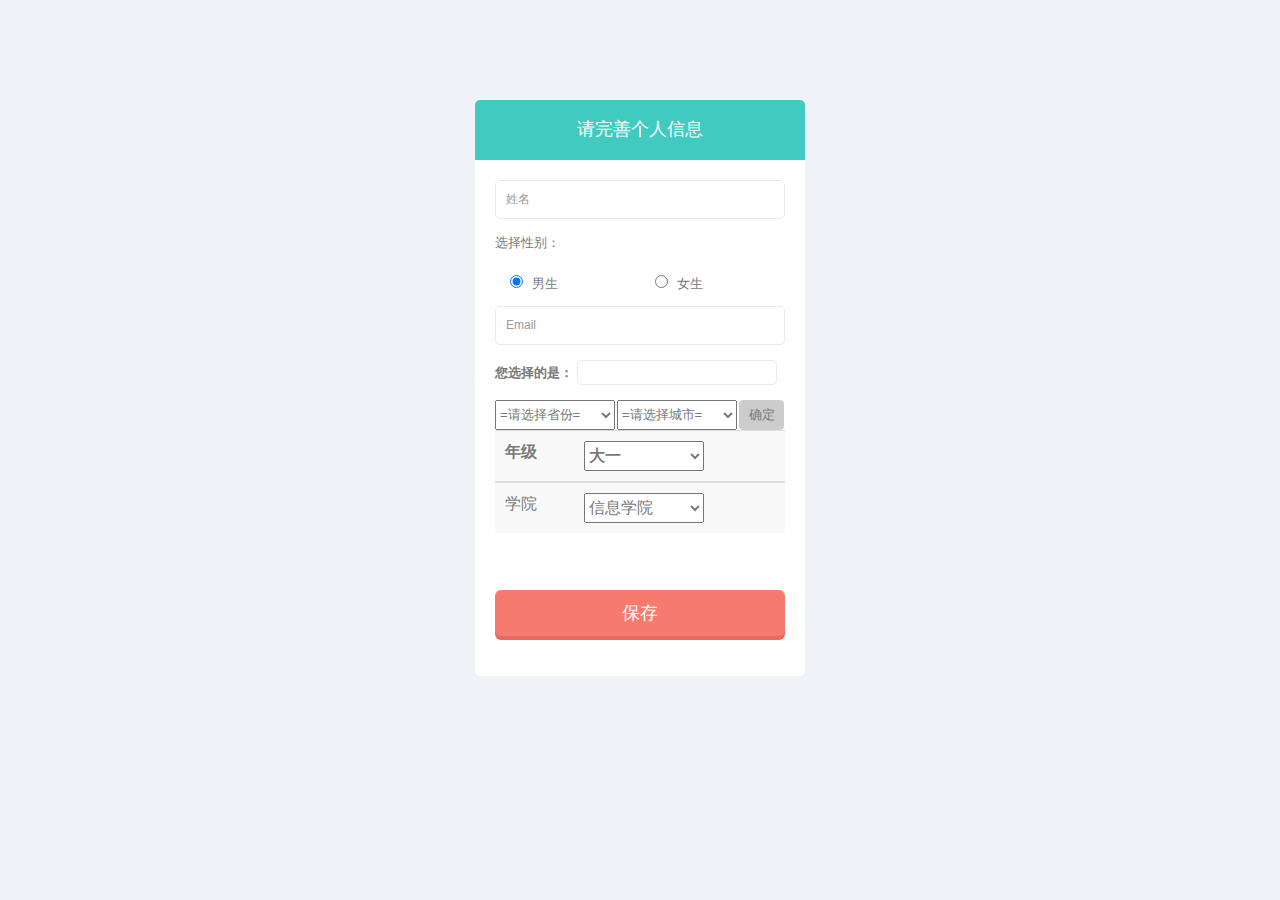
==== commit 24137b48: "0.0.4" ====
--- a/shetuan/WebContent/finishself.html
+++ b/shetuan/WebContent/finishself.html
@@ -1,5 +1,3 @@
-
-
 <html>
 <!DOCTYPE html>
 	<head>
@@ -17,6 +15,7 @@
 		<link href="assets/font-awesome/css/font-awesome.css" rel="stylesheet" />
 		<!-- Custom styles for this template -->
 		<link href="css/style.css" rel="stylesheet">
+		<link href="css/stylefinish.css" rel="stylesheet">
 		<link href="css/style-responsive.css" rel="stylesheet" />
 	</head>
 
@@ -38,6 +37,29 @@
             			<table class="table table-striped">
 							<thead>
 								<tr>
+									<form action="#">
+							            <label for="addr-show">您选择的是：
+							                <input type="text" value="" id="addr-show">
+							            </label>
+							            <br/>
+							
+							            <!--省份选择-->
+							            <select id="prov" onchange="showCity(this)">
+							                <option>=请选择省份=</option>
+
+							            </select>
+							
+							            <!--城市选择-->
+							            <select id="city" style="margin-left: 2px;" onchange="showCountry(this)">
+							                <option>=请选择城市=</option>
+							            </select>
+							            
+							            <button type="button" class="btn1 met1" onClick="showAddr()">确定</button>
+							        </form>
+								</tr>
+							</thead>
+							<tbody>
+							<tr>
 								<th>年级</th>
 								<th><select name="nj">
 					           		<option value="1">大一</option>
@@ -47,28 +69,29 @@
 					            	</select>
 								</th>
 								</tr>
-							</thead>
-								<tbody>
-									<tr>
-										<td>学院</td>
-										<td><select name="xy">
-							           		<option value="xy_xx">信息学院</option>
-							            	<option value="xy_f">法学院 </option>
-							            	<option value="xy_jj">经济学院</option>
-							            	<option value="xy_wl">物流学院</option>
-							            	<option value="xy_s">商学院</option>
-							            	<option value="xy_wy">外语学院</option>
-							            	</select>
-										</td>
-									</tr>
+							</tbody>
+							<tbody>
+								<tr>
+									<td>学院</td>
+									<td><select name="xy">
+							           	<option value="xy_xx">信息学院</option>
+							            <option value="xy_f">法学院 </option>
+							            <option value="xy_jj">经济学院</option>
+							            <option value="xy_wl">物流学院</option>
+							            <option value="xy_s">商学院</option>
+							            <option value="xy_wy">外语学院</option>
+							            </select>
+									</td>
+								</tr>
 							</tbody>
 						</table>
 					<br></br>
-				<!--button class="btn btn-lg btn-login btn-block" type="submit">保存-->
 				<button class="btn btn-lg btn-login btn-block" type="submit" class ="form-control">保存</button>
 			</form>	
 			</div>
 		<script src="myjs/Verification.js"></script>
+		<script src="myjs/city.js"></script>
+		<script src="myjs/method01.js"></script>
 	</body>
 
 </html>--- a/shetuan/WebContent/css/stylefinish.css
+++ b/shetuan/WebContent/css/stylefinish.css
@@ -0,0 +1,129 @@
+/*鍏ㄥ眬鏍峰紡*/
+* {
+    margin: 0;
+    padding: 0;
+}
+
+fieldset {
+    width: 500px;
+    padding: 20px;
+    margin: 30px;
+    border: 1px solid #ccc;
+}
+
+legend{
+    font-size: 18px;
+    font-weight: bold;
+}
+
+#addr-show, #addr-show02,#addr-show03{
+    width: 200px;
+    height: 25px;
+    margin-bottom: 10px;
+}
+
+.btn1 {
+    width: 45px;
+    height: 30px;
+    border-radius: 4px;
+    border: 1px solid #ccc;
+    outline: none;
+    background-color: #aaa;
+    margin: 0 0 0 2px;
+}
+
+.btn1:disabled{
+    background-color:#ccc;
+}
+
+/*鏂规硶涓�鏍峰紡閮ㄥ垎*/
+select {
+    width: 120px;
+    height: 30px;
+}
+
+/*鏂规硶浜屾牱寮忛儴鍒�*/
+#addr-choice{
+    border-top: 1px solid #ccc;
+    border-bottom: 1px solid #ccc;
+    padding: 10px 0;
+    margin-bottom: 20px;
+}
+
+#title-wrap li,#addr-wrap li{
+    list-style: none;
+    display: inline-block;
+    text-align: center;
+    cursor: pointer;
+}
+
+#title-wrap li{
+    width:163px;
+    height: 45px;
+    line-height: 45px;
+    margin-bottom: 10px;
+}
+
+.titleSel{
+    border-bottom: 2px solid #23B7E5;
+}
+
+#addr-wrap li{
+    width: 83px;
+    height: 30px;
+    border-radius: 4px;
+    line-height: 30px;
+    font-size: 14px;
+    overflow:hidden;
+    white-space:nowrap;
+    text-overflow:ellipsis;
+}
+#addr-wrap li:hover{
+    background-color: #23B7E5;
+}
+
+/*鏂规硶涓夋牱寮忛儴鍒�*/
+#data-wrap{
+    border: 1px solid #ccc;
+}
+#data-order{
+    height: 30px;
+    background-color: #eee;
+}
+#data-order li{
+    list-style: none;
+    display: inline-block;
+    text-align: center;
+    width: 67px;
+    font-size: 14px;
+    line-height: 31px;
+    cursor: default;
+}
+
+.cityOn{
+    background-color: #fff;
+}
+#data-show{
+    padding: 20px 10px;
+}
+
+#data-show dt{
+    font-size: 14px;
+    padding: 5px;
+    color: #A5D2D5;
+}
+#data-show a{
+    font-size: 12px;
+    width: 38px;
+    color: #513A08;
+    padding: 5px;
+    text-decoration: underline;
+}
+
+#data-show a:hover{
+    color: #000;
+    background-color: #A5D2D5;
+    border-radius: 4px;
+    cursor: pointer;
+}
+
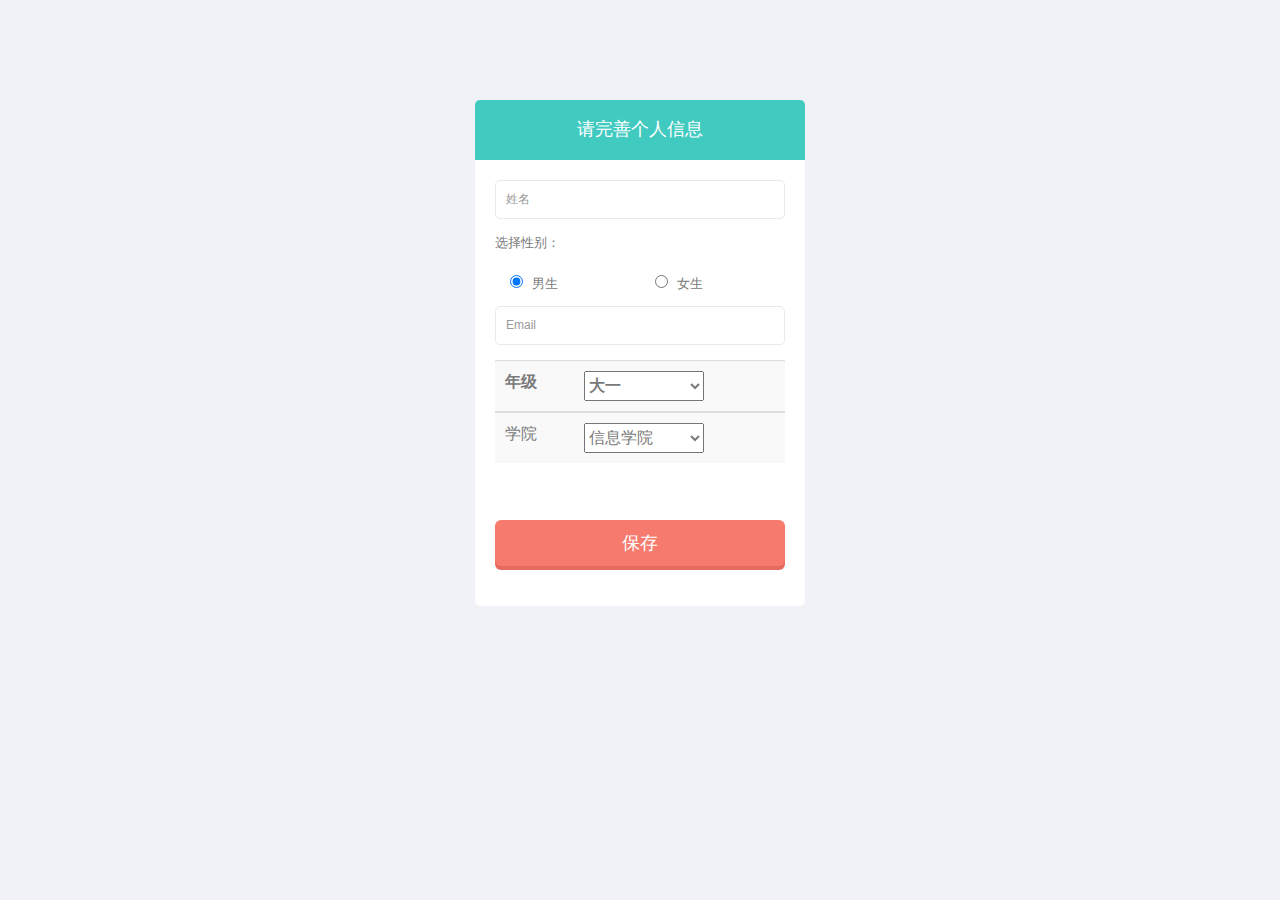
==== commit c99bd697: "0.1.0" ====
--- a/shetuan/WebContent/finishself.html
+++ b/shetuan/WebContent/finishself.html
@@ -36,20 +36,20 @@
             		<input type="text" class="form-control" id="user_email" name="user_email" onblur="checkEmail();" placeholder="Email" autofocus>
             			<table class="table table-striped">
 							<thead>
-								<tr>
+							<!-- 	<tr>
 									<form action="#">
 							            <label for="addr-show">您选择的是：
-							                <input type="text" value="" id="addr-show">
+							                <input type="text" value="" id="addr-show" name="city">
 							            </label>
 							            <br/>
 							
-							            <!--省份选择-->
+							         
 							            <select id="prov" onchange="showCity(this)">
 							                <option>=请选择省份=</option>
 
 							            </select>
 							
-							            <!--城市选择-->
+							            
 							            <select id="city" style="margin-left: 2px;" onchange="showCountry(this)">
 							                <option>=请选择城市=</option>
 							            </select>
@@ -57,15 +57,16 @@
 							            <button type="button" class="btn1 met1" onClick="showAddr()">确定</button>
 							        </form>
 								</tr>
+								 -->
 							</thead>
 							<tbody>
 							<tr>
 								<th>年级</th>
 								<th><select name="nj">
-					           		<option value="1">大一</option>
-					            	<option value="2">大二</option>
-					            	<option value="3">大三</option>
-					            	<option value="4">大四</option>
+					           		<option value="大一">大一</option>
+					            	<option value="大二">大二</option>
+					            	<option value="大三">大三</option>
+					            	<option value="大四">大四</option>
 					            	</select>
 								</th>
 								</tr>
